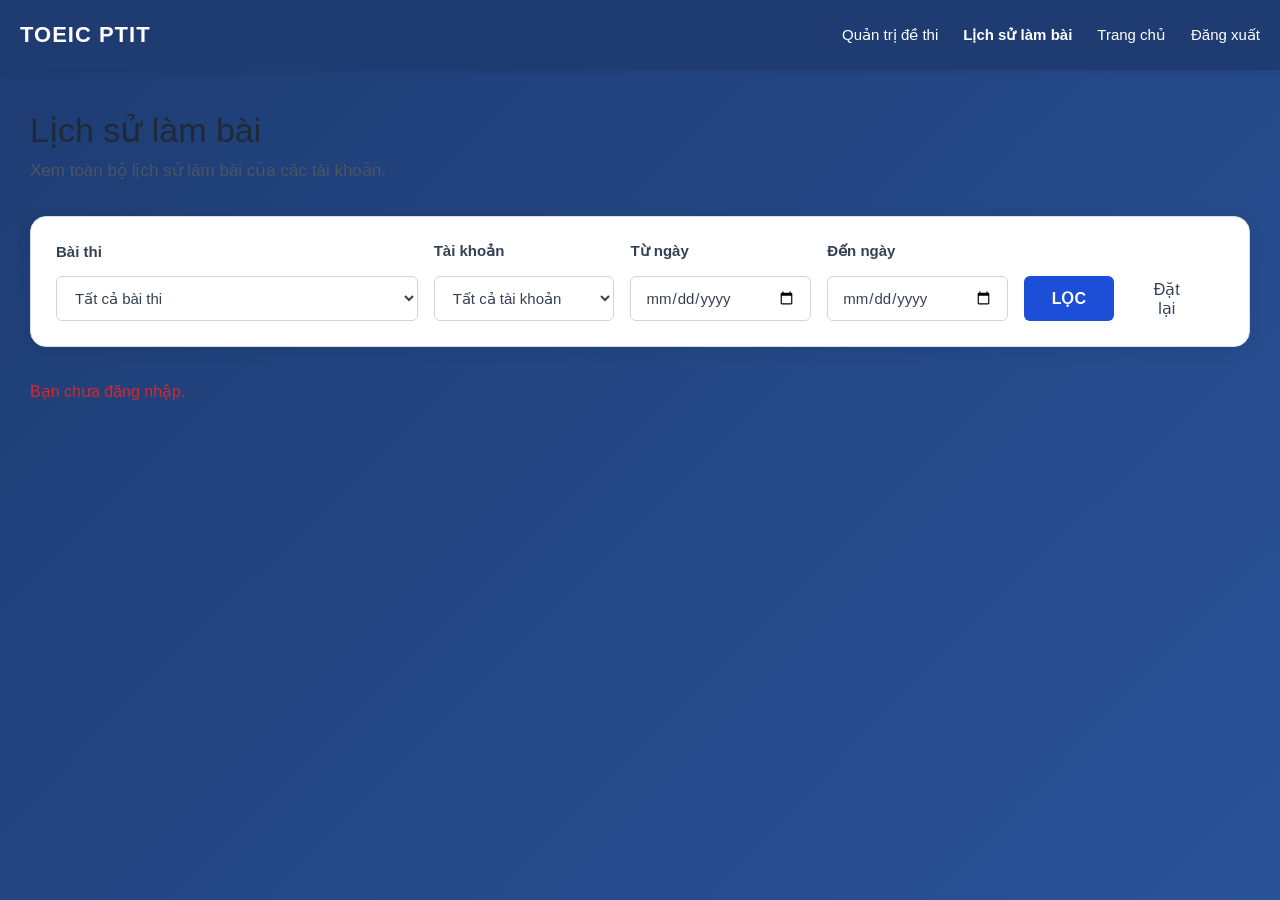
==== src/main/resources/static/admin-results.html @ bbbaca81 "cập nhật frontend" ====
<!DOCTYPE html>
<html lang="vi">
<head>
    <meta charset="UTF-8">
    <meta name="viewport" content="width=device-width, initial-scale=1.0">
    <title>Lịch sử làm bài - Admin</title>
    <link rel="stylesheet" href="style.css">
</head>
<body class="result-page">
<header class="main-header">
    <div class="navbar result-navbar">
        <a href="admin.html" class="brand">TOEIC PTIT</a>
        <nav>
            <a href="admin.html">Quản trị đề thi</a>
            <a href="admin-results.html" class="active">Lịch sử làm bài</a>
            <a href="home.html">Trang chủ</a>
            <a href="#" id="logoutButton">Đăng xuất</a>
        </nav>
    </div>
</header>

<main class="result-container">
    <section class="result-heading">
        <h1>Lịch sử làm bài</h1>
        <p>Xem toàn bộ lịch sử làm bài của các tài khoản.</p>
    </section>

    <section class="filter-box">
        <div class="filter-group">
            <label for="examFilter">Bài thi</label>
            <select id="examFilter"><option value="">Tất cả bài thi</option></select>
        </div>
        <div class="filter-group">
            <label for="userFilter">Tài khoản</label>
            <select id="userFilter"><option value="">Tất cả tài khoản</option></select>
        </div>
        <div class="filter-group">
            <label for="fromDate">Từ ngày</label>
            <input type="date" id="fromDate">
        </div>
        <div class="filter-group">
            <label for="toDate">Đến ngày</label>
            <input type="date" id="toDate">
        </div>
        <div class="filter-actions">
            <button id="filterButton" class="filter-button" type="button">LỌC</button>
            <button id="resetButton" class="reset-button" type="button">Đặt lại</button>
        </div>
    </section>

    <div id="resultMessage" class="result-message">Đang tải lịch sử làm bài...</div>
    <section id="resultList" class="result-grid"></section>
</main>

<script src="admin-results.js"></script>
</body>
</html>
---- src/main/resources/static/style.css ----
/* =========================
   RESET CSS
========================= */

* {
    margin: 0;
    padding: 0;
    box-sizing: border-box;
    font-family: Arial, sans-serif;
}


/* =========================
   BODY
========================= */

body {
    min-height: 100vh;
}

body.home-page {
    background: #f7f9fd;
}


/* =========================
   LOGIN PAGE
========================= */

body:not(.home-page):not(.exam-page) {
    background: linear-gradient(135deg, #1e3c72, #2a5298);
}


/* LOGIN CONTAINER */

.login-container {
    min-height: 100vh;
    width: 100%;

    display: flex;
    justify-content: center;
    align-items: center;

    padding: 20px;
}


/* LOGIN BOX */

.login-box {
    width: 100%;
    max-width: 700px;

    background: white;

    padding: 40px;

    border-radius: 15px;

    box-shadow: 0 10px 30px rgba(0, 0, 0, 0.2);
}


/* LOGO */

.logo {
    text-align: center;
    margin-bottom: 30px;
}

.logo h1 {
    color: #252b42;
    margin-bottom: 10px;
    font-size: 28px;
}

.logo p {
    color: #777;
}


/* FORM */

.form-group {
    margin-bottom: 20px;
}

.form-group label {
    display: block;
    margin-bottom: 8px;

    font-weight: bold;
    color: #333;
}

.form-group input {
    width: 100%;

    padding: 12px;

    border: 1px solid #ccc;

    border-radius: 6px;

    font-size: 15px;

    transition: 0.3s;
}

.form-group input:focus {
    outline: none;

    border-color: #2a5298;

    box-shadow: 0 0 5px rgba(42, 82, 152, 0.3);
}


/* BUTTON */

button {
    width: 100%;

    padding: 12px;

    background: #1e3c72;

    color: white;

    border: none;

    border-radius: 6px;

    font-size: 16px;

    cursor: pointer;

    transition: 0.3s;
}

button:hover {
    background: #2a5298;
}


/* REGISTER */

.register-text {
    text-align: center;

    margin-top: 20px;

    color: #555;
}

.register-text a {
    color: #1e3c72;

    text-decoration: none;

    font-weight: bold;
}

.register-text a:hover {
    text-decoration: underline;
}

.hidden-form {
    display: none;
}

.register-title {
    margin-bottom: 28px;
    color: #252f45;
    font-size: 30px;
    font-weight: 500;
}

.register-grid {
    display: grid;
    grid-template-columns: repeat(2, minmax(0, 1fr));
    column-gap: 38px;
}

.auth-message {
    min-height: 22px;
    margin-top: 18px;
    color: #c0392b;
    text-align: center;
}

.auth-message.success {
    color: #218c55;
}

.login-text {
    text-align: center;
    margin-top: 20px;
    color: #555;
}

.login-text a {
    color: #1e3c72;
    text-decoration: none;
    font-weight: bold;
}


/* =========================
   HOME PAGE
========================= */

.home-page {
    display: block;

    min-height: 100vh;

    background: #f5f7fb;
}


/* =========================
   HEADER / NAVBAR
========================= */

.header {
    background: #1e3c72;
}

.navbar {
    height: 70px;

    max-width: 1200px;

    margin: auto;

    padding: 0 20px;

    display: flex;

    align-items: center;

    justify-content: space-between;

    color: white;
}

.brand h2 {
    font-size: 22px;
}


/* NAVIGATION */

.nav-menu {
    display: flex;

    gap: 25px;
}

.nav-menu a {
    color: white;

    text-decoration: none;

    padding: 8px 5px;

    transition: 0.3s;
}

.nav-menu a:hover,
.nav-menu a.active {
    border-bottom: 2px solid white;
}


/* USER MENU */

.user-menu {
    display: flex;

    align-items: center;

    gap: 15px;
}

#username {
    font-size: 14px;
}

#logoutBtn {
    width: auto;

    padding: 8px 15px;

    background: #e74c3c;

    font-size: 14px;
}

#logoutBtn:hover {
    background: #c0392b;
}


/* =========================
   HERO SECTION
========================= */

.hero-section {
    background: linear-gradient(
        135deg,
        #1e3c72,
        #2a5298
    );

    color: white;

    padding: 100px 20px;

    text-align: center;
}

.hero-content {
    max-width: 750px;

    margin: auto;
}

.hero-content h1 {
    font-size: 42px;

    margin-bottom: 20px;
}

.hero-content p {
    font-size: 18px;

    line-height: 1.6;

    margin-bottom: 35px;
}


/* PRIMARY BUTTON */

.primary-btn {
    display: inline-block;

    background: white;

    color: #1e3c72;

    padding: 14px 30px;

    border-radius: 8px;

    text-decoration: none;

    font-weight: bold;

    transition: 0.3s;
}

.primary-btn:hover {
    transform: translateY(-3px);

    box-shadow: 0 5px 15px rgba(0, 0, 0, 0.2);
}


/* =========================
   FEATURES
========================= */

.features-section {
    max-width: 1200px;

    margin: auto;

    padding: 70px 20px;

    text-align: center;
}

.features-section h2 {
    color: #1e3c72;

    font-size: 32px;

    margin-bottom: 45px;
}

.features-grid {
    display: grid;

    grid-template-columns:
        repeat(auto-fit, minmax(280px, 1fr));

    gap: 30px;
}


/* FEATURE CARD */

.feature-card {
    background: white;

    padding: 35px 25px;

    border-radius: 12px;

    box-shadow:
        0 5px 20px rgba(0, 0, 0, 0.08);

    transition: 0.3s;
}

.feature-card:hover {
    transform: translateY(-8px);
}

.feature-icon {
    font-size: 45px;

    margin-bottom: 15px;
}

.feature-card h3 {
    color: #1e3c72;

    margin-bottom: 15px;
}

.feature-card p {
    color: #666;

    line-height: 1.6;

    margin-bottom: 20px;
}

.feature-card a {
    color: #1e3c72;

    font-weight: bold;

    text-decoration: none;
}


/* =========================
   STATS
========================= */

.stats-section {
    background: #1e3c72;

    color: white;

    display: flex;

    justify-content: center;

    gap: 100px;

    padding: 50px 20px;

    text-align: center;
}

.stat-item h2 {
    font-size: 35px;

    margin-bottom: 10px;
}

.stat-item p {
    color: #dce6f7;
}


/* =========================
   EXAMS PAGE
========================= */

.exam-container {
    max-width: 1200px;

    margin: auto;

    padding: 50px 20px;
}

.exam-container h1 {
    text-align: center;

    margin-bottom: 40px;

    color: #1e3c72;
}


/* EXAM GRID */

.exam-grid {
    display: grid;

    grid-template-columns: repeat(auto-fit, minmax(360px, 1fr));

    gap: 22px;
}


/* EXAM CARD */

.exam-card {
    display: flex;
    flex-direction: column;
    justify-content: space-between;
    min-height: 210px;
    padding: 20px 20px 18px;
    border: 2px solid #dce4f0;
    border-radius: 24px;
    background: #ffffff;
    box-shadow: 0 6px 0 #c6d2e2, 0 10px 24px rgba(41, 74, 125, 0.06);
    transition: transform 0.2s ease, box-shadow 0.2s ease;
}

.exam-card:hover {
    transform: translateY(-4px);
    box-shadow: 0 8px 0 #b9c9df, 0 14px 26px rgba(41, 74, 125, 0.12);
}

.exam-card-header {
    display: flex;
    align-items: flex-start;
    justify-content: space-between;
    gap: 16px;
}

.exam-card-icon {
    display: grid;
    flex: 0 0 70px;
    width: 70px;
    height: 70px;
    place-items: center;
    border-radius: 20px;
    background: #1684e8;
    color: #ffffff;
    font-size: 34px;
    line-height: 1;
    box-shadow: 0 5px 0 #c5d4e8;
}

.exam-card-copy {
    flex: 1;
}

.exam-card h2 {
    margin: 0 0 14px;
    color: #1f2937;
    font-size: 18px;
    line-height: 1.35;
    font-weight: 700;
}

.exam-card-badges {
    display: flex;
    flex-wrap: wrap;
    gap: 8px;
    margin-bottom: 14px;
}

.exam-card-badges span {
    padding: 6px 12px;
    border-radius: 8px;
    background: #edf2fa;
    border: 1px solid #d8e1ef;
    color: #27324b;
    font-size: 12px;
    font-weight: 600;
}

.exam-card-meta {
    display: flex;
    flex-wrap: wrap;
    gap: 18px;
    color: #52617c;
    font-size: 14px;
    font-weight: 500;
}

.exam-card-meta span {
    display: inline-flex;
    align-items: center;
    gap: 6px;
}

.exam-card-link {
    display: inline-flex;
    align-items: center;
    gap: 6px;
    margin-top: 20px;
    color: #303a5a;
    text-decoration: none;
    font-size: 18px;
    font-weight: 700;
    letter-spacing: 0.01em;
}

.exam-card-link:hover {
    color: #1684e8;
}

.exam-card-link span {
    font-size: 22px;
    line-height: 1;
}

.exam-header {
    background: #173f8f;
    color: white;
}

.exam-brand {
    color: white;
    font-size: 22px;
    font-weight: bold;
    text-decoration: none;
}

.exam-status {
    display: flex;
    align-items: center;
    gap: 24px;
    font-size: 15px;
}

.timer strong {
    color: #ffd166;
    font-size: 19px;
}

.time-warning {
    color: #ff8f70 !important;
}

.question-container {
    width: min(100% - 40px, 960px);
    margin: 0 auto;
    padding: 42px 0 60px;
}

.exam-heading {
    display: flex;
    align-items: end;
    justify-content: space-between;
    gap: 20px;
    margin-bottom: 24px;
}

.exam-eyebrow {
    margin-bottom: 8px;
    color: #5671a8;
    font-size: 12px;
    font-weight: bold;
    letter-spacing: 1px;
}

.exam-heading h1 {
    color: #173f8f;
    font-size: 30px;
}

.question-summary,
.answered-count,
.exam-footer-actions {
    color: #60708d;
}

.question-list {
    display: grid;
    gap: 18px;
}

.question-card {
    min-width: 0;
    padding: 24px;
    border: 1px solid #dce4f0;
    border-radius: 10px;
    background: white;
    box-shadow: 0 4px 14px rgba(26, 52, 94, 0.06);
}

.question-card legend {
    max-width: 100%;
    padding-right: 8px;
    color: #202a3d;
    font-size: 17px;
    font-weight: bold;
    line-height: 1.5;
}

.answer-options {
    display: grid;
    grid-template-columns: repeat(2, minmax(0, 1fr));
    gap: 12px;
    margin-top: 18px;
}

.answer-option {
    display: flex;
    align-items: center;
    gap: 10px;
    min-height: 48px;
    padding: 12px 14px;
    border: 1px solid #dce4f0;
    border-radius: 6px;
    color: #4f5d75;
    cursor: pointer;
    transition: border-color 0.2s, background 0.2s;
}

.answer-option:hover,
.answer-option:has(input:checked) {
    border-color: #2a62d4;
    background: #edf3ff;
    color: #173f8f;
}

.answer-option input {
    accent-color: #1e3c72;
}

.exam-footer-actions {
    display: flex;
    align-items: center;
    justify-content: space-between;
    gap: 20px;
    margin-top: 24px;
    padding: 20px 0;
}

.submit-exam-button {
    width: auto;
    padding: 12px 26px;
    background: #1e3c72;
}

.exam-message {
    min-height: 24px;
    margin-bottom: 14px;
    color: #c0392b;
    font-weight: bold;
}

.exam-message.success {
    color: #218c55;
}

.home-button {
    display: inline-flex;
    align-items: center;
    justify-content: center;
    padding: 10px 16px;
    border-radius: 8px;
    background: #1684e8;
    color: #ffffff;
    font-weight: 700;
    text-decoration: none;
}

.home-button:hover {
    background: #0d6fca;
}

.score-modal[hidden] {
    display: none;
}

.score-modal {
    position: fixed;
    z-index: 20;
    inset: 0;
    display: grid;
    place-items: center;
    padding: 20px;
    background: rgba(20, 32, 58, 0.54);
}

.score-modal-card {
    width: min(100%, 420px);
    padding: 34px 30px 30px;
    border: 2px solid #dce4f0;
    border-radius: 22px;
    background: #ffffff;
    box-shadow: 0 12px 0 #c6d2e2, 0 24px 50px rgba(20, 48, 94, 0.22);
    text-align: center;
    animation: score-modal-enter 0.22s ease-out;
}

.score-modal-kicker {
    margin-bottom: 10px;
    color: #1684e8;
    font-size: 12px;
    font-weight: 800;
    letter-spacing: 0.08em;
}

.score-modal-card h2 {
    color: #252b42;
    font-size: 24px;
}

.score-modal-score-label {
    margin-top: 22px;
    color: #52617c;
    font-weight: 600;
}

.score-modal-score {
    margin: 2px 0 24px;
    color: #1684e8;
    font-size: 48px;
    font-weight: 800;
    line-height: 1;
}

.score-modal .home-button {
    width: 100%;
}

body.modal-open {
    overflow: hidden;
}

@keyframes score-modal-enter {
    from {
        opacity: 0;
        transform: translateY(12px) scale(0.97);
    }

    to {
        opacity: 1;
        transform: translateY(0) scale(1);
    }
}

.loading-text {
    padding: 30px;
    color: #60708d;
    text-align: center;
}


/* =========================
   FOOTER
========================= */

footer {
    background: #12264a;

    color: white;

    text-align: center;

    padding: 20px;
}


/* =========================
   RESPONSIVE MOBILE
========================= */

@media (max-width: 768px) {

    .navbar {
        height: auto;

        flex-direction: column;

        padding: 20px;

        gap: 15px;
    }

    .nav-menu {
        gap: 15px;

        flex-wrap: wrap;

        justify-content: center;
    }

    .user-menu {
        flex-direction: column;
    }

    .hero-section {
        padding: 70px 20px;
    }

    .hero-content h1 {
        font-size: 30px;
    }

    .hero-content p {
        font-size: 16px;
    }

    .stats-section {
        flex-direction: column;

        gap: 30px;
    }

    .login-box {
        padding: 30px 25px;
    }

    .register-grid {
        grid-template-columns: 1fr;
        column-gap: 0;
    }

    .exam-status {
        flex-direction: column;
        align-items: flex-end;
        gap: 4px;
    }

    .question-container {
        width: min(100% - 24px, 960px);
        padding-top: 28px;
    }

    .exam-heading {
        align-items: start;
        flex-direction: column;
    }

    .exam-heading h1 {
        font-size: 25px;
    }

    .answer-options {
        grid-template-columns: 1fr;
    }

}
/* =========================================
   RESULT PAGE - LỊCH SỬ LÀM BÀI
========================================= */

.result-page {
    margin: 0;
    min-height: 100vh;
    background: #f5f7fb;
    color: #1f2937;
}


/* HEADER */

.main-header {
    background: #1e3c72;
    padding: 0;
    box-shadow: 0 2px 8px rgba(0, 0, 0, 0.08);
}

.result-navbar {
    max-width: 1450px;
    margin: auto;
    min-height: 70px;
}

.brand {
    color: white;
    text-decoration: none;
    font-size: 22px;
    font-weight: bold;
    letter-spacing: 1px;
}

.navbar nav {
    display: flex;
    align-items: center;
    gap: 25px;
}

.navbar nav a {
    color: white;
    text-decoration: none;
    font-size: 15px;
    transition: 0.2s;
}

.navbar nav a:hover {
    opacity: 0.8;
}

.navbar nav a.active {
    font-weight: bold;
}


/* MAIN CONTAINER */

.result-container {
    max-width: 1450px;
    margin: auto;
    padding: 45px 30px 60px;
}


/* TITLE */

.result-heading {
    margin-bottom: 35px;
}

.result-heading h1 {
    margin: 0 0 10px;
    font-size: 34px;
    font-weight: 500;
    color: #1f2937;
}

.result-heading p {
    margin: 0;
    font-size: 17px;
    color: #4b5563;
}


/* FILTER BOX */

.filter-box {
    display: grid;
    grid-template-columns:
        2fr
        1fr
        1fr
        1fr
        auto;

    gap: 16px;

    align-items: end;

    padding: 25px;

    margin-bottom: 32px;

    background: white;

    border: 1px solid #d8dee9;

    border-radius: 16px;

    box-shadow: 0 4px 12px rgba(0, 0, 0, 0.04);
}


.filter-group {
    display: flex;
    flex-direction: column;
}


.filter-group label {
    margin-bottom: 8px;

    font-size: 15px;

    font-weight: bold;

    color: #374151;
}


.filter-group select,
.filter-group input {
    width: 100%;

    height: 44px;

    padding: 0 14px;

    border: 1px solid #d1d5db;

    border-radius: 0;

    background: white;

    font-size: 15px;

    color: #374151;
}


.filter-group select:focus,
.filter-group input:focus {
    outline: none;

    border-color: #1e4bb8;
}


/* FILTER BUTTONS */

.filter-actions {
    display: flex;
    align-items: center;
    gap: 12px;
}


.filter-button {
    height: 44px;

    padding: 0 28px;

    border: none;

    background: #1f45b8;

    color: white;

    font-size: 15px;

    font-weight: bold;

    cursor: pointer;

    border-radius: 0;
}


.filter-button:hover {
    background: #173a9e;
}


.reset-button {
    height: 44px;

    padding: 0 10px;

    border: none;

    background: transparent;

    color: #374151;

    font-size: 15px;

    cursor: pointer;
}


.reset-button:hover {
    color: #1f45b8;
}


/* MESSAGE */

.result-message {
    min-height: 25px;

    margin-bottom: 20px;

    color: #6b7280;

    font-size: 15px;
}


/* RESULT GRID */

.result-grid {
    display: grid;

    grid-template-columns:
        repeat(auto-fit, minmax(280px, 1fr));

    gap: 24px;
}


/* RESULT CARD */

.result-card {
    background: white;

    border: 1px solid #d8dee9;

    border-radius: 16px;

    padding: 28px;

    box-shadow:
        0 4px 12px rgba(0, 0, 0, 0.04);

    transition:
        transform 0.2s,
        box-shadow 0.2s;
}


.result-card:hover {
    transform: translateY(-4px);

    box-shadow:
        0 10px 25px rgba(0, 0, 0, 0.08);
}


/* EXAM TITLE */

.result-exam-title {
    margin: 0 0 18px;

    font-size: 24px;

    font-weight: 500;

    color: #243447;
}


/* STATUS */

.result-status {
    display: inline-block;

    padding: 9px 14px;

    margin-bottom: 22px;

    border-radius: 25px;

    font-size: 14px;

    font-weight: bold;
}


.result-status.completed {
    background: #dff3e8;

    color: #28734b;
}


.result-status.in-progress {
    background: #fff2d6;

    color: #b86b00;
}


/* SCORE BOX */

.score-box {
    padding: 18px;

    margin-bottom: 24px;

    background: #f7f9fc;

    border-radius: 14px;
}


.score-main {
    display: flex;

    justify-content: space-between;

    align-items: center;
}


.score-label {
    font-size: 17px;

    color: #4b5563;
}


.score-value {
    font-size: 36px;

    font-weight: bold;

    color: #1f2d3d;
}


.score-value span {
    font-size: 15px;

    font-weight: normal;

    color: #6b7280;
}


/* SCORE DIVIDER */

.score-divider {
    height: 1px;

    margin: 15px 0;

    background: #d9dee7;
}


/* SCORE DETAIL */

.score-detail {
    display: flex;

    justify-content: space-between;

    gap: 20px;
}


.score-detail span {
    display: flex;

    gap: 8px;

    color: #4b5563;

    font-size: 14px;
}


.score-detail strong {
    color: #1f2937;
}


/* RESULT INFO */

.result-info {
    display: flex;

    flex-direction: column;

    gap: 16px;

    margin-bottom: 28px;
}


.result-info-row {
    display: flex;

    justify-content: space-between;

    align-items: center;

    gap: 15px;

    font-size: 14px;
}


.info-label {
    color: #7b8490;
}


.result-info-row strong {
    color: #5b6673;

    text-align: right;
}


/* BUTTONS */

.result-actions {
    display: flex;

    gap: 12px;
}


.detail-button,
.retry-button {
    flex: 1;

    height: 52px;

    border: none;

    border-radius: 10px;

    font-size: 16px;

    font-weight: bold;

    cursor: pointer;

    transition: 0.2s;
}


.detail-button {
    background: #1f45b8;

    color: white;
}


.detail-button:hover {
    background: #173a9e;
}


.retry-button {
    background: #ff9000;

    color: white;
}


.retry-button:hover {
    background: #e68100;
}


/* EMPTY RESULT */

.empty-result {
    grid-column: 1 / -1;

    padding: 60px 20px;

    text-align: center;

    background: white;

    border: 1px solid #d8dee9;

    border-radius: 16px;

    color: #6b7280;
}


.empty-result h3 {
    margin-bottom: 10px;

    color: #374151;
}


/* RESPONSIVE */

@media (max-width: 1100px) {

    .filter-box {
        grid-template-columns:
            repeat(2, 1fr);
    }

}


@media (max-width: 700px) {

    .result-container {
        padding: 30px 15px;
    }

    .result-heading h1 {
        font-size: 28px;
    }

    .filter-box {
        grid-template-columns: 1fr;
    }

    .filter-actions {
        width: 100%;
    }

    .filter-button,
    .reset-button {
        flex: 1;
    }

    .result-grid {
        grid-template-columns: 1fr;
    }

    .navbar {
        padding: 15px 20px;
    }

    .navbar nav {
        gap: 12px;
    }

}
/* =========================
   RESULT PAGE
========================= */

.result-page {
    display: block;
    min-height: 100vh;
    background: #f5f7fb;
}


/* MAIN */

.result-container {
    max-width: 1450px;
    margin: auto;
    padding: 40px 30px;
}


/* TITLE */

.result-header {
    margin-bottom: 35px;
}

.result-header h1 {
    font-size: 36px;
    color: #1e293b;
    margin-bottom: 10px;
}

.result-header p {
    color: #475569;
    font-size: 18px;
}


/* FILTER */

.filter-box {

    display: grid;

    grid-template-columns:
        2fr
        1fr
        1fr
        1fr
        auto
        auto;

    gap: 16px;

    align-items: end;

    background: white;

    padding: 25px;

    border-radius: 16px;

    box-shadow:
        0 3px 15px
        rgba(0,0,0,0.08);

    margin-bottom: 35px;
}


.filter-group {

    display: flex;

    flex-direction: column;

    gap: 8px;
}


.filter-group label {

    font-weight: 600;

    color: #334155;
}


.filter-group select,
.filter-group input {

    height: 45px;

    padding: 10px 14px;

    border: 1px solid #d1d5db;

    border-radius: 6px;

    font-size: 15px;

    background: white;
}


/* FILTER BUTTON */

.filter-button {

    height: 45px;

    padding: 0 25px;

    background: #1d4ed8;

    color: white;

    border: none;

    border-radius: 6px;

    font-size: 16px;

    font-weight: bold;

    cursor: pointer;
}


.filter-button:hover {

    background: #1e40af;
}


/* RESET */

.reset-button {

    height: 45px;

    padding: 0 20px;

    background: transparent;

    color: #334155;

    border: none;

    cursor: pointer;

    font-size: 16px;
}


/* RESULT GRID */

.result-grid {

    display: grid;

    grid-template-columns:
        repeat(auto-fit, minmax(300px, 1fr));

    gap: 25px;
}


/* RESULT CARD */

.result-card {

    background: white;

    border-radius: 16px;

    padding: 28px;

    border: 1px solid #e2e8f0;

    box-shadow:
        0 5px 15px
        rgba(0,0,0,0.05);

    transition: 0.25s;
}


.result-card:hover {

    transform: translateY(-5px);

    box-shadow:
        0 12px 25px
        rgba(0,0,0,0.1);
}


.result-card h2 {

    font-size: 24px;

    color: #1e293b;

    margin-bottom: 18px;
}


/* STATUS */

.result-status {

    display: inline-block;

    padding: 9px 14px;

    border-radius: 20px;

    font-weight: bold;

    margin-bottom: 20px;
}


.result-status.completed {

    background: #dcfce7;

    color: #15803d;
}


.result-status.doing {

    background: #fef3c7;

    color: #b45309;
}


/* SCORE */

.score-box {

    background: #f8fafc;

    border-radius: 14px;

    padding: 20px;

    margin-bottom: 20px;
}


.score-title {

    display: flex;

    align-items: center;

    gap: 8px;

    font-size: 16px;

    color: #475569;
}


.score-title strong {

    margin-left: auto;

    font-size: 36px;

    color: #1e293b;
}


.score-line {

    height: 1px;

    background: #e2e8f0;

    margin: 15px 0;
}


.correct-info {

    display: flex;

    justify-content: space-between;

    color: #334155;
}


/* INFO */

.result-info {

    display: flex;

    flex-direction: column;

    gap: 14px;

    margin-bottom: 25px;
}


.result-info p {

    display: flex;

    justify-content: space-between;

    gap: 10px;

    margin: 0;

    color: #64748b;
}


.result-info strong {

    color: #334155;
}


/* BUTTONS */

.result-actions {

    display: grid;

    grid-template-columns: 1fr 1fr;

    gap: 12px;
}


.detail-btn {

    background: #1d4ed8;

    color: white;

    border: none;

    padding: 13px;

    border-radius: 8px;

    font-size: 16px;

    font-weight: bold;

    cursor: pointer;
}


.detail-btn:hover {

    background: #1e40af;
}


.retry-btn {

    background: #f59e0b;

    color: white;

    border: none;

    padding: 13px;

    border-radius: 8px;

    font-size: 16px;

    font-weight: bold;

    cursor: pointer;
}


.retry-btn:hover {

    background: #d97706;
}


/* MESSAGE */

.result-message {

    margin-bottom: 20px;

    font-size: 16px;
}


.result-message.error {

    color: #dc2626;
}


.empty-result {

    grid-column: 1 / -1;

    text-align: center;

    padding: 70px 20px;

    background: white;

    border-radius: 15px;

    color: #64748b;
}


/* RESPONSIVE */

@media (max-width: 1000px) {

    .filter-box {

        grid-template-columns:
            1fr
            1fr;

    }
}


@media (max-width: 600px) {

    .filter-box {

        grid-template-columns:
            1fr;

    }


    .result-container {

        padding: 25px 15px;
    }


    .result-header h1 {

        font-size: 28px;
    }

}
.auth-message {

    text-align: center;

    margin-bottom: 15px;

    font-size: 14px;

    min-height: 20px;

}


.auth-message.success {

    color: #198754;

}


.auth-message.error {

    color: #dc3545;

}
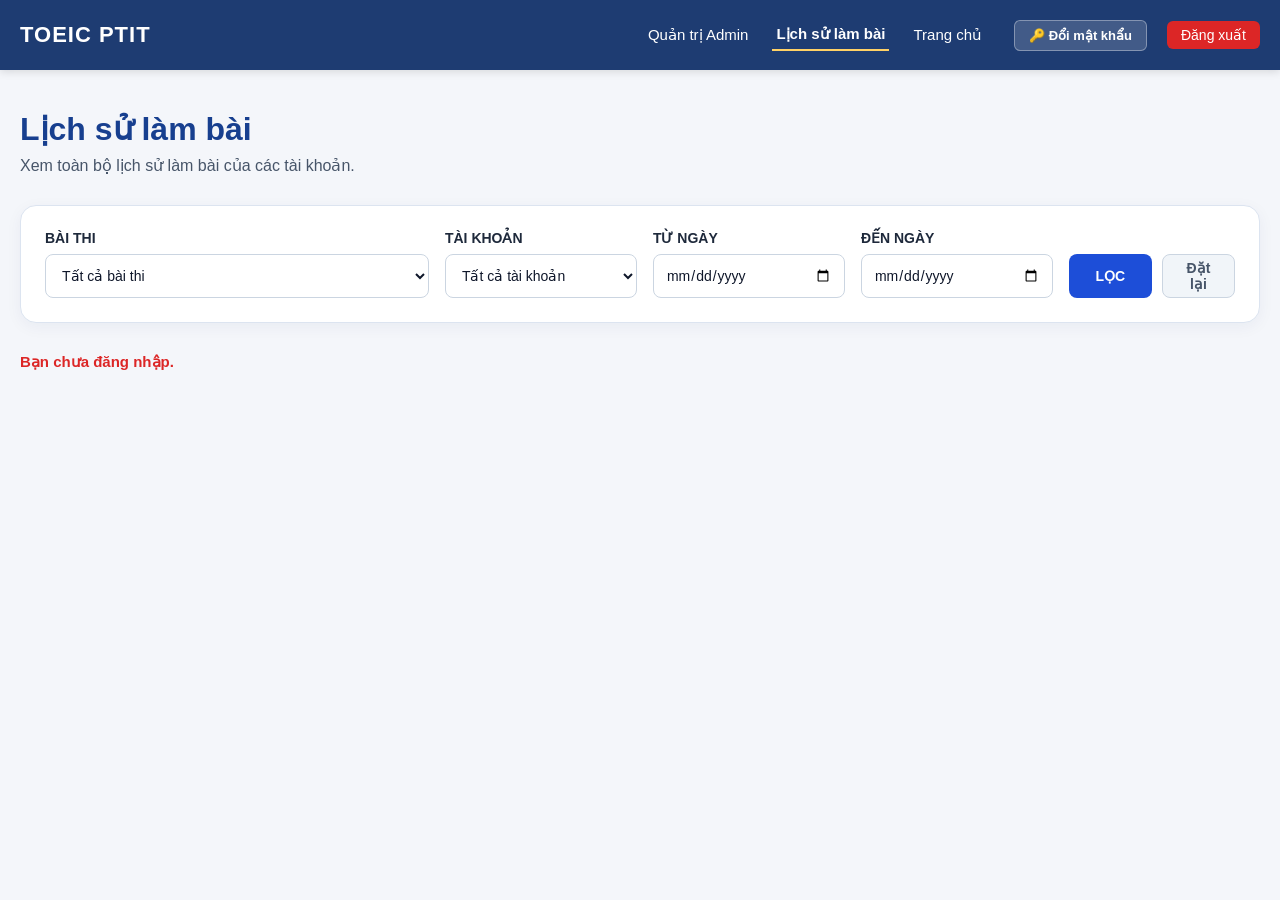
==== commit c8566bae: "Ban final" ====
--- a/src/main/resources/static/admin-results.html
+++ b/src/main/resources/static/admin-results.html
@@ -4,17 +4,18 @@
     <meta charset="UTF-8">
     <meta name="viewport" content="width=device-width, initial-scale=1.0">
     <title>Lịch sử làm bài - Admin</title>
-    <link rel="stylesheet" href="style.css">
+    <link rel="stylesheet" href="style.css?v=11">
 </head>
 <body class="result-page">
 <header class="main-header">
     <div class="navbar result-navbar">
         <a href="admin.html" class="brand">TOEIC PTIT</a>
         <nav>
-            <a href="admin.html">Quản trị đề thi</a>
+            <a href="admin.html">Quản trị Admin</a>
             <a href="admin-results.html" class="active">Lịch sử làm bài</a>
             <a href="home.html">Trang chủ</a>
-            <a href="#" id="logoutButton">Đăng xuất</a>
+            <button type="button" id="changePasswordBtn" class="change-pw-btn" style="margin-left: 8px;">🔑 Đổi mật khẩu</button>
+            <a href="#" id="logoutButton" class="logout-link">Đăng xuất</a>
         </nav>
     </div>
 </header>
@@ -53,5 +54,6 @@
 </main>
 
 <script src="admin-results.js"></script>
+<script src="change-password.js?v=11"></script>
 </body>
 </html>
--- a/src/main/resources/static/style.css
+++ b/src/main/resources/static/style.css
@@ -9,60 +9,39 @@
     font-family: Arial, sans-serif;
 }
 
-
-/* =========================
-   BODY
-========================= */
-
 body {
     min-height: 100vh;
-}
-
-body.home-page {
-    background: #f7f9fd;
+    background: #f5f7fb;
+    color: #1f2937;
 }
 
 
 /* =========================
-   LOGIN PAGE
+   LOGIN PAGE (PTIT TOEIC BLUE GRADIENT)
 ========================= */
 
-body:not(.home-page):not(.exam-page) {
+body.login-page,
+body:not(.home-page):not(.exam-page):not(.result-page):not(.exams-page) {
     background: linear-gradient(135deg, #1e3c72, #2a5298);
 }
-
-
-/* LOGIN CONTAINER */
 
 .login-container {
     min-height: 100vh;
     width: 100%;
-
     display: flex;
     justify-content: center;
     align-items: center;
-
     padding: 20px;
 }
-
-
-/* LOGIN BOX */
 
 .login-box {
     width: 100%;
-    max-width: 700px;
-
-    background: white;
-
-    padding: 40px;
-
-    border-radius: 15px;
-
-    box-shadow: 0 10px 30px rgba(0, 0, 0, 0.2);
-}
-
-
-/* LOGO */
+    max-width: 650px;
+    background: #ffffff;
+    padding: 42px 40px;
+    border-radius: 16px;
+    box-shadow: 0 16px 40px rgba(0, 0, 0, 0.28);
+}
 
 .logo {
     text-align: center;
@@ -70,17 +49,16 @@
 }
 
 .logo h1 {
-    color: #252b42;
-    margin-bottom: 10px;
-    font-size: 28px;
+    color: #1e3c72;
+    margin-bottom: 8px;
+    font-size: 30px;
+    font-weight: 800;
 }
 
 .logo p {
-    color: #777;
-}
-
-
-/* FORM */
+    color: #64748b;
+    font-size: 15px;
+}
 
 .form-group {
     margin-bottom: 20px;
@@ -89,140 +67,104 @@
 .form-group label {
     display: block;
     margin-bottom: 8px;
-
     font-weight: bold;
-    color: #333;
-}
-
-.form-group input {
+    color: #334155;
+    font-size: 14px;
+}
+
+.form-group input,
+.form-group textarea,
+.search-input-group input,
+input[type="text"],
+input[type="password"],
+input[type="number"],
+input[type="search"] {
     width: 100%;
-
-    padding: 12px;
-
-    border: 1px solid #ccc;
-
+    padding: 12px 14px;
+    border: 1px solid #cbd5e1;
     border-radius: 6px;
-
     font-size: 15px;
-
-    transition: 0.3s;
-}
-
-.form-group input:focus {
+    color: #0f172a !important;
+    background-color: #ffffff !important;
+    caret-color: #0f172a !important;
+    -webkit-text-fill-color: #0f172a !important;
+    opacity: 1 !important;
+    transition: 0.2s;
+}
+
+.form-group input:focus,
+.form-group textarea:focus,
+.search-input-group input:focus,
+input[type="text"]:focus,
+input[type="password"]:focus {
     outline: none;
-
-    border-color: #2a5298;
-
-    box-shadow: 0 0 5px rgba(42, 82, 152, 0.3);
-}
-
-
-/* BUTTON */
+    border-color: #1e3c72;
+    box-shadow: 0 0 0 3px rgba(30, 60, 114, 0.15);
+}
 
 button {
     width: 100%;
-
     padding: 12px;
-
     background: #1e3c72;
-
-    color: white;
-
+    color: #ffffff;
     border: none;
-
     border-radius: 6px;
-
     font-size: 16px;
-
+    font-weight: bold;
     cursor: pointer;
-
-    transition: 0.3s;
+    transition: 0.2s;
 }
 
 button:hover {
     background: #2a5298;
 }
 
-
-/* REGISTER */
-
-.register-text {
-    text-align: center;
-
-    margin-top: 20px;
-
-    color: #555;
-}
-
-.register-text a {
-    color: #1e3c72;
-
-    text-decoration: none;
-
-    font-weight: bold;
-}
-
-.register-text a:hover {
-    text-decoration: underline;
-}
-
-.hidden-form {
-    display: none;
-}
-
-.register-title {
-    margin-bottom: 28px;
-    color: #252f45;
-    font-size: 30px;
-    font-weight: 500;
-}
-
-.register-grid {
-    display: grid;
-    grid-template-columns: repeat(2, minmax(0, 1fr));
-    column-gap: 38px;
-}
-
-.auth-message {
-    min-height: 22px;
-    margin-top: 18px;
-    color: #c0392b;
-    text-align: center;
-}
-
-.auth-message.success {
-    color: #218c55;
-}
-
+.register-text,
 .login-text {
     text-align: center;
     margin-top: 20px;
-    color: #555;
-}
-
+    color: #555555;
+    font-size: 14px;
+}
+
+.register-text a,
 .login-text a {
     color: #1e3c72;
     text-decoration: none;
     font-weight: bold;
 }
 
+.register-text a:hover,
+.login-text a:hover {
+    text-decoration: underline;
+}
+
+.hidden-form {
+    display: none;
+}
+
+.auth-message {
+    min-height: 22px;
+    margin-top: 16px;
+    color: #c0392b;
+    text-align: center;
+    font-weight: 600;
+}
+
+.auth-message.success {
+    color: #218c55;
+}
+
 
 /* =========================
-   HOME PAGE
+   HOME & MAIN LAYOUT
 ========================= */
 
 .home-page {
     display: block;
-
     min-height: 100vh;
-
     background: #f5f7fb;
 }
-
-
-/* =========================
-   HEADER / NAVBAR
-========================= */
 
 .header {
     background: #1e3c72;
@@ -230,73 +172,82 @@
 
 .navbar {
     height: 70px;
-
     max-width: 1200px;
-
     margin: auto;
-
     padding: 0 20px;
-
-    display: flex;
-
-    align-items: center;
-
+    display: flex;
+    align-items: center;
     justify-content: space-between;
-
-    color: white;
+    color: white;
+}
+
+.brand {
+    color: white;
+    text-decoration: none;
+    font-size: 22px;
+    font-weight: bold;
+    letter-spacing: 1px;
 }
 
 .brand h2 {
     font-size: 22px;
-}
-
-
-/* NAVIGATION */
+    color: white;
+}
 
 .nav-menu {
     display: flex;
-
     gap: 25px;
 }
 
 .nav-menu a {
     color: white;
-
     text-decoration: none;
-
     padding: 8px 5px;
-
-    transition: 0.3s;
+    font-size: 15px;
+    transition: 0.2s;
 }
 
 .nav-menu a:hover,
 .nav-menu a.active {
-    border-bottom: 2px solid white;
-}
-
-
-/* USER MENU */
+    border-bottom: 2px solid #ffd166;
+}
 
 .user-menu {
     display: flex;
-
-    align-items: center;
-
-    gap: 15px;
+    align-items: center;
+    gap: 12px;
 }
 
 #username {
     font-size: 14px;
+    color: white;
+}
+
+.change-pw-btn {
+    width: auto;
+    padding: 7px 14px;
+    background: rgba(255, 255, 255, 0.16);
+    color: white;
+    font-size: 13px;
+    border-radius: 6px;
+    border: 1px solid rgba(255, 255, 255, 0.35);
+    cursor: pointer;
+    transition: 0.2s;
+    font-weight: 600;
+    white-space: nowrap;
+}
+
+.change-pw-btn:hover {
+    background: rgba(255, 255, 255, 0.28);
 }
 
 #logoutBtn {
     width: auto;
-
-    padding: 8px 15px;
-
+    padding: 8px 16px;
     background: #e74c3c;
-
+    color: white;
     font-size: 14px;
+    border-radius: 6px;
 }
 
 #logoutBtn:hover {
@@ -305,175 +256,117 @@
 
 
 /* =========================
-   HERO SECTION
+   HERO & FEATURES
 ========================= */
 
 .hero-section {
-    background: linear-gradient(
-        135deg,
-        #1e3c72,
-        #2a5298
-    );
-
-    color: white;
-
-    padding: 100px 20px;
-
+    background: linear-gradient(135deg, #1e3c72, #2a5298);
+    color: white;
+    padding: 90px 20px;
     text-align: center;
 }
 
 .hero-content {
     max-width: 750px;
-
     margin: auto;
 }
 
 .hero-content h1 {
-    font-size: 42px;
-
-    margin-bottom: 20px;
+    font-size: 40px;
+    margin-bottom: 18px;
+    color: white;
 }
 
 .hero-content p {
     font-size: 18px;
-
     line-height: 1.6;
-
-    margin-bottom: 35px;
-}
-
-
-/* PRIMARY BUTTON */
+    margin-bottom: 30px;
+    color: #e2e8f0;
+}
 
 .primary-btn {
     display: inline-block;
-
     background: white;
-
     color: #1e3c72;
-
     padding: 14px 30px;
-
     border-radius: 8px;
-
     text-decoration: none;
-
     font-weight: bold;
-
     transition: 0.3s;
 }
 
 .primary-btn:hover {
     transform: translateY(-3px);
-
     box-shadow: 0 5px 15px rgba(0, 0, 0, 0.2);
 }
-
-
-/* =========================
-   FEATURES
-========================= */
 
 .features-section {
     max-width: 1200px;
-
     margin: auto;
-
-    padding: 70px 20px;
-
+    padding: 60px 20px;
     text-align: center;
 }
 
 .features-section h2 {
     color: #1e3c72;
-
     font-size: 32px;
-
-    margin-bottom: 45px;
+    margin-bottom: 40px;
 }
 
 .features-grid {
     display: grid;
-
-    grid-template-columns:
-        repeat(auto-fit, minmax(280px, 1fr));
-
+    grid-template-columns: repeat(auto-fit, minmax(280px, 1fr));
     gap: 30px;
 }
-
-
-/* FEATURE CARD */
 
 .feature-card {
     background: white;
-
     padding: 35px 25px;
-
     border-radius: 12px;
-
-    box-shadow:
-        0 5px 20px rgba(0, 0, 0, 0.08);
-
+    box-shadow: 0 5px 20px rgba(0, 0, 0, 0.08);
     transition: 0.3s;
 }
 
 .feature-card:hover {
-    transform: translateY(-8px);
+    transform: translateY(-6px);
 }
 
 .feature-icon {
     font-size: 45px;
-
     margin-bottom: 15px;
 }
 
 .feature-card h3 {
     color: #1e3c72;
-
-    margin-bottom: 15px;
+    margin-bottom: 14px;
 }
 
 .feature-card p {
-    color: #666;
-
+    color: #64748b;
     line-height: 1.6;
-
     margin-bottom: 20px;
 }
 
 .feature-card a {
     color: #1e3c72;
-
     font-weight: bold;
-
     text-decoration: none;
 }
-
-
-/* =========================
-   STATS
-========================= */
 
 .stats-section {
     background: #1e3c72;
-
-    color: white;
-
-    display: flex;
-
+    color: white;
+    display: flex;
     justify-content: center;
-
     gap: 100px;
-
     padding: 50px 20px;
-
     text-align: center;
 }
 
 .stat-item h2 {
     font-size: 35px;
-
     margin-bottom: 10px;
+    color: #ffffff;
 }
 
 .stat-item p {
@@ -482,55 +375,151 @@
 
 
 /* =========================
-   EXAMS PAGE
+   EXAMS PAGE & SEARCH
 ========================= */
 
 .exam-container {
     max-width: 1200px;
-
     margin: auto;
-
-    padding: 50px 20px;
-}
-
-.exam-container h1 {
+    padding: 40px 20px 60px;
+}
+
+.exam-page-header {
     text-align: center;
-
-    margin-bottom: 40px;
-
-    color: #1e3c72;
-}
-
-
-/* EXAM GRID */
+    margin-bottom: 30px;
+}
+
+.exam-container h1,
+.exam-page-header h1 {
+    text-align: center;
+    margin-bottom: 10px;
+    color: #173f8f;
+    font-size: 32px;
+}
+
+.exam-subtitle {
+    color: #5b6b82;
+    font-size: 16px;
+}
+
+.search-section {
+    margin-bottom: 30px;
+}
+
+.search-bar-form {
+    display: flex;
+    gap: 12px;
+    align-items: stretch;
+    background: #ffffff;
+    padding: 12px;
+    border-radius: 12px;
+    border: 1px solid #dce4f0;
+    box-shadow: 0 4px 16px rgba(20, 48, 94, 0.05);
+}
+
+.search-input-group {
+    flex: 1;
+    position: relative;
+    display: flex;
+    align-items: center;
+}
+
+.search-input-group .search-icon {
+    position: absolute;
+    left: 14px;
+    font-size: 16px;
+    color: #94a3b8;
+    pointer-events: none;
+}
+
+.search-input-group input {
+    width: 100%;
+    height: 46px;
+    padding: 0 16px 0 42px;
+    border: 1px solid #cbd5e1;
+    border-radius: 8px;
+    font-size: 15px;
+    color: #0f172a !important;
+    background-color: #ffffff !important;
+    caret-color: #0f172a !important;
+    -webkit-text-fill-color: #0f172a !important;
+    transition: 0.2s;
+}
+
+.search-input-group input:focus {
+    outline: none;
+    border-color: #1e3c72;
+    box-shadow: 0 0 0 3px rgba(30, 60, 114, 0.15);
+}
+
+.search-submit-button {
+    width: auto;
+    height: 46px;
+    padding: 0 24px;
+    background: #1e3c72;
+    color: white;
+    font-weight: 700;
+    border-radius: 8px;
+    border: none;
+    cursor: pointer;
+    white-space: nowrap;
+    transition: 0.2s;
+}
+
+.search-submit-button:hover {
+    background: #2a5298;
+}
+
+.search-reset-button {
+    width: auto;
+    height: 46px;
+    padding: 0 20px;
+    background: #f1f5f9;
+    color: #334155;
+    font-weight: 700;
+    border: 1px solid #cbd5e1;
+    border-radius: 8px;
+    cursor: pointer;
+    white-space: nowrap;
+    transition: 0.2s;
+}
+
+.search-reset-button:hover {
+    background: #e2e8f0;
+}
+
+.search-notice {
+    margin-top: 14px;
+    padding: 10px 14px;
+    background: #eff6ff;
+    border: 1px solid #bfdbfe;
+    border-radius: 8px;
+    font-size: 14px;
+    color: #1e40af;
+}
 
 .exam-grid {
     display: grid;
-
-    grid-template-columns: repeat(auto-fit, minmax(360px, 1fr));
-
+    grid-template-columns: repeat(auto-fit, minmax(340px, 1fr));
     gap: 22px;
 }
-
-
-/* EXAM CARD */
 
 .exam-card {
     display: flex;
     flex-direction: column;
     justify-content: space-between;
-    min-height: 210px;
-    padding: 20px 20px 18px;
-    border: 2px solid #dce4f0;
-    border-radius: 24px;
+    min-height: 200px;
+    padding: 22px;
+    border: 1px solid #dce4f0;
+    border-radius: 18px;
     background: #ffffff;
-    box-shadow: 0 6px 0 #c6d2e2, 0 10px 24px rgba(41, 74, 125, 0.06);
-    transition: transform 0.2s ease, box-shadow 0.2s ease;
+    box-shadow: 0 4px 16px rgba(20, 48, 94, 0.06);
+    transition: transform 0.2s, box-shadow 0.2s;
 }
 
 .exam-card:hover {
     transform: translateY(-4px);
-    box-shadow: 0 8px 0 #b9c9df, 0 14px 26px rgba(41, 74, 125, 0.12);
+    box-shadow: 0 10px 24px rgba(20, 48, 94, 0.12);
 }
 
 .exam-card-header {
@@ -542,16 +531,15 @@
 
 .exam-card-icon {
     display: grid;
-    flex: 0 0 70px;
-    width: 70px;
-    height: 70px;
+    flex: 0 0 60px;
+    width: 60px;
+    height: 60px;
     place-items: center;
-    border-radius: 20px;
+    border-radius: 16px;
     background: #1684e8;
     color: #ffffff;
-    font-size: 34px;
+    font-size: 28px;
     line-height: 1;
-    box-shadow: 0 5px 0 #c5d4e8;
 }
 
 .exam-card-copy {
@@ -559,7 +547,7 @@
 }
 
 .exam-card h2 {
-    margin: 0 0 14px;
+    margin: 0 0 12px;
     color: #1f2937;
     font-size: 18px;
     line-height: 1.35;
@@ -570,12 +558,12 @@
     display: flex;
     flex-wrap: wrap;
     gap: 8px;
-    margin-bottom: 14px;
+    margin-bottom: 12px;
 }
 
 .exam-card-badges span {
-    padding: 6px 12px;
-    border-radius: 8px;
+    padding: 5px 10px;
+    border-radius: 6px;
     background: #edf2fa;
     border: 1px solid #d8e1ef;
     color: #27324b;
@@ -586,9 +574,9 @@
 .exam-card-meta {
     display: flex;
     flex-wrap: wrap;
-    gap: 18px;
+    gap: 16px;
     color: #52617c;
-    font-size: 14px;
+    font-size: 13px;
     font-weight: 500;
 }
 
@@ -602,22 +590,26 @@
     display: inline-flex;
     align-items: center;
     gap: 6px;
-    margin-top: 20px;
-    color: #303a5a;
+    margin-top: 18px;
+    color: #1d4ed8;
     text-decoration: none;
-    font-size: 18px;
-    font-weight: 700;
-    letter-spacing: 0.01em;
+    font-size: 16px;
+    font-weight: 700;
 }
 
 .exam-card-link:hover {
-    color: #1684e8;
+    color: #1e40af;
 }
 
 .exam-card-link span {
-    font-size: 22px;
+    font-size: 20px;
     line-height: 1;
 }
+
+
+/* =========================
+   EXAM TAKING & QUESTIONS
+========================= */
 
 .exam-header {
     background: #173f8f;
@@ -720,12 +712,11 @@
     border-radius: 6px;
     color: #4f5d75;
     cursor: pointer;
-    transition: border-color 0.2s, background 0.2s;
+    transition: 0.2s;
 }
 
 .answer-option:hover,
-.answer-option:has(input:checked) {
-    border-color: #2a62d4;
+.answer-option:has(input:checked) {\n    border-color: #2a62d4;
     background: #edf3ff;
     color: #173f8f;
 }
@@ -747,33 +738,6 @@
     width: auto;
     padding: 12px 26px;
     background: #1e3c72;
-}
-
-.exam-message {
-    min-height: 24px;
-    margin-bottom: 14px;
-    color: #c0392b;
-    font-weight: bold;
-}
-
-.exam-message.success {
-    color: #218c55;
-}
-
-.home-button {
-    display: inline-flex;
-    align-items: center;
-    justify-content: center;
-    padding: 10px 16px;
-    border-radius: 8px;
-    background: #1684e8;
-    color: #ffffff;
-    font-weight: 700;
-    text-decoration: none;
-}
-
-.home-button:hover {
-    background: #0d6fca;
 }
 
 .score-modal[hidden] {
@@ -798,26 +762,6 @@
     background: #ffffff;
     box-shadow: 0 12px 0 #c6d2e2, 0 24px 50px rgba(20, 48, 94, 0.22);
     text-align: center;
-    animation: score-modal-enter 0.22s ease-out;
-}
-
-.score-modal-kicker {
-    margin-bottom: 10px;
-    color: #1684e8;
-    font-size: 12px;
-    font-weight: 800;
-    letter-spacing: 0.08em;
-}
-
-.score-modal-card h2 {
-    color: #252b42;
-    font-size: 24px;
-}
-
-.score-modal-score-label {
-    margin-top: 22px;
-    color: #52617c;
-    font-weight: 600;
 }
 
 .score-modal-score {
@@ -825,27 +769,26 @@
     color: #1684e8;
     font-size: 48px;
     font-weight: 800;
-    line-height: 1;
-}
-
-.score-modal .home-button {
-    width: 100%;
+}
+
+.home-button {
+    display: inline-flex;
+    align-items: center;
+    justify-content: center;
+    padding: 10px 16px;
+    border-radius: 8px;
+    background: #1684e8;
+    color: #ffffff;
+    font-weight: 700;
+    text-decoration: none;
+}
+
+.home-button:hover {
+    background: #0d6fca;
 }
 
 body.modal-open {
     overflow: hidden;
-}
-
-@keyframes score-modal-enter {
-    from {
-        opacity: 0;
-        transform: translateY(12px) scale(0.97);
-    }
-
-    to {
-        opacity: 1;
-        transform: translateY(0) scale(1);
-    }
 }
 
 .loading-text {
@@ -855,1150 +798,686 @@
 }
 
 
+/* =========================================
+   RESULT PAGE - LỊCH SỬ LÀM BÀI
+========================================= */
+
+body.result-page {
+    background: #f4f6fa !important;
+    color: #1f2937 !important;
+}
+
+.main-header {
+    background: #1e3c72;
+    padding: 0;
+    box-shadow: 0 2px 8px rgba(0, 0, 0, 0.12);
+}
+
+.result-navbar {
+    max-width: 1280px;
+    margin: auto;
+    min-height: 70px;
+    padding: 0 20px;
+    display: flex;
+    align-items: center;
+    justify-content: space-between;
+}
+
+.result-navbar nav {
+    display: flex;
+    align-items: center;
+    gap: 20px;
+}
+
+.result-navbar nav a {
+    color: white;
+    text-decoration: none;
+    font-size: 15px;
+    transition: 0.2s;
+    padding: 6px 4px;
+}
+
+.result-navbar nav a:hover {
+    opacity: 0.85;
+}
+
+.result-navbar nav a.active {
+    font-weight: bold;
+    border-bottom: 2px solid #ffd166;
+}
+
+.logout-link {
+    background: #dc2626;
+    color: #ffffff !important;
+    padding: 6px 14px !important;
+    border-radius: 6px;
+    font-size: 14px !important;
+}
+
+.logout-link:hover {
+    background: #b91c1c !important;
+}
+
+.result-container {
+    max-width: 1280px;
+    margin: auto;
+    padding: 40px 20px 60px;
+}
+
+.result-heading {
+    margin-bottom: 30px;
+}
+
+.result-heading h1 {
+    font-size: 32px;
+    font-weight: 700;
+    color: #173f8f;
+    margin-bottom: 8px;
+}
+
+.result-heading p {
+    font-size: 16px;
+    color: #475569;
+}
+
+.filter-box {
+    display: grid;
+    grid-template-columns: 2fr 1fr 1fr 1fr auto;
+    gap: 16px;
+    align-items: end;
+    background: #ffffff;
+    padding: 24px;
+    border-radius: 16px;
+    border: 1px solid #dce4f0;
+    box-shadow: 0 4px 16px rgba(20, 48, 94, 0.05);
+    margin-bottom: 30px;
+}
+
+.filter-group {
+    display: flex;
+    flex-direction: column;
+    gap: 8px;
+}
+
+.filter-group label {
+    font-size: 14px;
+    font-weight: 700;
+    color: #1e293b;
+    text-transform: uppercase;
+}
+
+.filter-group select,
+.filter-group input {
+    height: 44px;
+    padding: 8px 12px;
+    border: 1px solid #cbd5e1;
+    border-radius: 8px;
+    font-size: 14px;
+    color: #0f172a !important;
+    background-color: #ffffff !important;
+}
+
+.filter-group select:focus,
+.filter-group input:focus {
+    outline: none;
+    border-color: #1d4ed8;
+    background: #ffffff;
+}
+
+.filter-actions {
+    display: flex;
+    align-items: center;
+    gap: 10px;
+}
+
+.filter-button {
+    height: 44px;
+    padding: 0 24px;
+    background: #1d4ed8;
+    color: white;
+    border: none;
+    border-radius: 8px;
+    font-size: 14px;
+    font-weight: 700;
+    cursor: pointer;
+    transition: 0.2s;
+}
+
+.filter-button:hover {
+    background: #1e40af;
+}
+
+.reset-button {
+    height: 44px;
+    padding: 0 16px;
+    background: #f1f5f9;
+    color: #475569;
+    border: 1px solid #cbd5e1;
+    border-radius: 8px;
+    cursor: pointer;
+    font-size: 14px;
+    font-weight: 600;
+    transition: 0.2s;
+}
+
+.reset-button:hover {
+    background: #e2e8f0;
+    color: #0f172a;
+}
+
+.result-message {
+    min-height: 24px;
+    margin-bottom: 20px;
+    font-size: 15px;
+    font-weight: 600;
+    color: #475569;
+}
+
+.result-message.error {
+    color: #dc2626;
+}
+
+.result-grid {
+    display: grid;
+    grid-template-columns: repeat(auto-fit, minmax(320px, 1fr));
+    gap: 24px;
+}
+
+.result-card {
+    background: #ffffff;
+    border: 1px solid #dce4f0;
+    border-radius: 16px;
+    padding: 24px;
+    box-shadow: 0 4px 16px rgba(20, 48, 94, 0.05);
+    display: flex;
+    flex-direction: column;
+    justify-content: space-between;
+    transition: transform 0.2s, box-shadow 0.2s;
+}
+
+.result-card:hover {
+    transform: translateY(-4px);
+    box-shadow: 0 8px 24px rgba(20, 48, 94, 0.12);
+}
+
+.result-card h2 {
+    font-size: 20px;
+    font-weight: 700;
+    color: #173f8f;
+    margin-bottom: 12px;
+}
+
+.result-status {
+    display: inline-block;
+    align-self: flex-start;
+    padding: 6px 14px;
+    border-radius: 20px;
+    font-size: 13px;
+    font-weight: 700;
+    margin-bottom: 18px;
+}
+
+.result-status.completed {
+    background: #dcfce7;
+    color: #15803d;
+    border: 1px solid #bbf7d0;
+}
+
+.result-status.doing {
+    background: #fef3c7;
+    color: #b45309;
+    border: 1px solid #fde68a;
+}
+
+.score-box {
+    background: #f8fafc;
+    border: 1px solid #e2e8f0;
+    border-radius: 12px;
+    padding: 16px 18px;
+    margin-bottom: 20px;
+}
+
+.score-title {
+    display: flex;
+    align-items: center;
+    gap: 8px;
+    font-size: 15px;
+    font-weight: 600;
+    color: #475569;
+}
+
+.score-title strong {
+    margin-left: auto;
+    font-size: 32px;
+    font-weight: 800;
+    color: #1d4ed8;
+}
+
+.score-line {
+    height: 1px;
+    background: #e2e8f0;
+    margin: 12px 0;
+}
+
+.correct-info {
+    display: flex;
+    justify-content: space-between;
+    font-size: 14px;
+    color: #334155;
+    font-weight: 600;
+}
+
+.correct-info strong {
+    color: #1d4ed8;
+}
+
+.result-info {
+    display: flex;
+    flex-direction: column;
+    gap: 10px;
+    margin-bottom: 22px;
+    background: #ffffff;
+    border-top: 1px solid #f1f5f9;
+    padding-top: 14px;
+}
+
+.result-info p {
+    display: flex;
+    justify-content: space-between;
+    align-items: center;
+    margin: 0;
+    font-size: 13px;
+    color: #64748b;
+}
+
+.result-info strong {
+    color: #0f172a;
+    font-weight: 600;
+}
+
+.result-actions {
+    display: grid;
+    grid-template-columns: 1fr 1fr;
+    gap: 10px;
+}
+
+.detail-btn {
+    background: #1d4ed8;
+    color: white;
+    border: none;
+    padding: 10px 14px;
+    border-radius: 8px;
+    font-size: 14px;
+    font-weight: 700;
+    cursor: pointer;
+    transition: 0.2s;
+}
+
+.detail-btn:hover {
+    background: #1e40af;
+}
+
+.retry-btn {
+    background: #f59e0b;
+    color: white;
+    border: none;
+    padding: 10px 14px;
+    border-radius: 8px;
+    font-size: 14px;
+    font-weight: 700;
+    cursor: pointer;
+    transition: 0.2s;
+}
+
+.retry-btn:hover {
+    background: #d97706;
+}
+
+.empty-result {
+    grid-column: 1 / -1;
+    text-align: center;
+    padding: 60px 20px;
+    background: #ffffff;
+    border: 1px solid #dce4f0;
+    border-radius: 16px;
+    color: #64748b;
+}
+
+.empty-result h3 {
+    margin-bottom: 8px;
+    color: #1e293b;
+    font-size: 20px;
+}
+
+
+/* =========================================
+   ADMIN PANEL & USER MANAGEMENT
+========================================= */
+
+.admin-header-title {
+    margin-bottom: 25px;
+}
+
+.admin-header-title h1 {
+    font-size: 30px;
+    font-weight: 800;
+    color: #173f8f;
+    margin-bottom: 8px;
+    text-align: left;
+}
+
+.admin-header-title p {
+    font-size: 15px;
+    color: #475569;
+}
+
+.admin-tabs {
+    display: flex;
+    gap: 10px;
+    margin-bottom: 25px;
+    border-bottom: 2px solid #e2e8f0;
+    padding-bottom: 2px;
+    flex-wrap: wrap;
+}
+
+.admin-tab-btn {
+    width: auto;
+    background: transparent;
+    color: #475569;
+    border: none;
+    border-bottom: 3px solid transparent;
+    padding: 10px 18px;
+    font-size: 15px;
+    font-weight: 700;
+    border-radius: 8px 8px 0 0;
+    cursor: pointer;
+    transition: all 0.2s;
+}
+
+.admin-tab-btn:hover {
+    color: #1d4ed8;
+    background: #f1f5f9;
+}
+
+.admin-tab-btn.active {
+    color: #1d4ed8;
+    background: #eff6ff;
+    border-bottom-color: #1d4ed8;
+}
+
+.admin-tab-content {
+    display: none;
+}
+
+.admin-tab-content.active {
+    display: block;
+}
+
+.admin-card {
+    background: #ffffff;
+    border: 1px solid #dce4f0;
+    border-radius: 16px;
+    padding: 26px;
+    margin-bottom: 26px;
+    box-shadow: 0 4px 16px rgba(20, 48, 94, 0.05);
+}
+
+.admin-card h2 {
+    font-size: 20px;
+    font-weight: 700;
+    color: #1e293b;
+    margin-bottom: 16px;
+}
+
+.admin-card-header {
+    display: flex;
+    justify-content: space-between;
+    align-items: center;
+    flex-wrap: wrap;
+    gap: 12px;
+    margin-bottom: 18px;
+}
+
+.admin-card-header h2 {
+    margin-bottom: 0;
+}
+
+.admin-form-grid {
+    display: grid;
+    grid-template-columns: 1fr 1fr 1fr auto;
+    gap: 16px;
+    align-items: end;
+}
+
+.form-select {
+    width: 100%;
+    height: 46px;
+    padding: 0 12px;
+    border: 1px solid #cbd5e1;
+    border-radius: 8px;
+    font-size: 15px;
+    color: #1e293b;
+    background: #f8fafc;
+}
+
+.primary-btn-submit {
+    height: 46px;
+    padding: 0 20px;
+    background: #1d4ed8;
+    color: white;
+    font-weight: 700;
+    border-radius: 8px;
+    border: none;
+    cursor: pointer;
+    white-space: nowrap;
+    transition: 0.2s;
+}
+
+.primary-btn-submit:hover {
+    background: #1e40af;
+}
+
+.secondary-btn-refresh {
+    width: auto;
+    height: 38px;
+    padding: 0 14px;
+    background: #f1f5f9;
+    color: #334155;
+    border: 1px solid #cbd5e1;
+    border-radius: 8px;
+    font-weight: 600;
+    font-size: 13px;
+    cursor: pointer;
+    transition: 0.2s;
+}
+
+.secondary-btn-refresh:hover {
+    background: #e2e8f0;
+}
+
+.user-table-wrapper {
+    overflow-x: auto;
+    margin-top: 10px;
+}
+
+.user-table {
+    width: 100%;
+    border-collapse: collapse;
+    text-align: left;
+    font-size: 14px;
+}
+
+.user-table th {
+    background: #f8fafc;
+    color: #475569;
+    font-weight: 700;
+    padding: 12px 16px;
+    border-bottom: 2px solid #e2e8f0;
+    text-transform: uppercase;
+    font-size: 12px;
+}
+
+.user-table td {
+    padding: 14px 16px;
+    border-bottom: 1px solid #f1f5f9;
+    vertical-align: middle;
+}
+
+.user-table tr:hover td {
+    background: #fbfcfe;
+}
+
+.role-badge {
+    display: inline-block;
+    padding: 4px 12px;
+    border-radius: 12px;
+    font-weight: 700;
+    font-size: 12px;
+}
+
+.role-badge.admin-role {
+    background: #fee2e2;
+    color: #b91c1c;
+    border: 1px solid #fca5a5;
+}
+
+.role-badge.user-role {
+    background: #e0f2fe;
+    color: #0369a1;
+    border: 1px solid #bae6fd;
+}
+
+.btn-action-group {
+    display: flex;
+    gap: 8px;
+    align-items: center;
+    flex-wrap: wrap;
+}
+
+.btn-sm {
+    width: auto;
+    padding: 6px 12px;
+    font-size: 12px;
+    font-weight: 700;
+    border-radius: 6px;
+    border: none;
+    cursor: pointer;
+    transition: 0.2s;
+}
+
+.btn-edit {
+    background: #f1f5f9;
+    color: #1e293b;
+    border: 1px solid #cbd5e1;
+}
+
+.btn-edit:hover {
+    background: #e2e8f0;
+}
+
+.btn-delete {
+    background: #fee2e2;
+    color: #dc2626;
+    border: 1px solid #fecaca;
+}
+
+.btn-delete:hover {
+    background: #fecaca;
+}
+
+.btn-escalate-unsafe {
+    background: #eff6ff;
+    color: #1d4ed8;
+    border: 1px solid #bfdbfe;
+}
+
+.btn-escalate-unsafe:hover {
+    background: #dbeafe;
+}
+
+.edit-modal-card {
+    text-align: left;
+    max-width: 480px;
+}
+
+
 /* =========================
    FOOTER
 ========================= */
 
 footer {
     background: #12264a;
-
-    color: white;
-
+    color: white;
     text-align: center;
-
     padding: 20px;
 }
 
 
 /* =========================
-   RESPONSIVE MOBILE
+   RESPONSIVE
 ========================= */
 
+@media (max-width: 1024px) {
+    .filter-box {
+        grid-template-columns: 1fr 1fr;
+    }
+    .filter-actions {
+        grid-column: 1 / -1;
+    }
+    .admin-form-grid {
+        grid-template-columns: 1fr 1fr;
+    }
+}
+
 @media (max-width: 768px) {
-
-    .navbar {
+    .navbar,
+    .result-navbar {
         height: auto;
-
         flex-direction: column;
-
-        padding: 20px;
-
+        padding: 16px 20px;
         gap: 15px;
     }
-
-    .nav-menu {
-        gap: 15px;
-
+    .nav-menu,
+    .result-navbar nav {
+        gap: 12px;
         flex-wrap: wrap;
-
         justify-content: center;
     }
-
     .user-menu {
         flex-direction: column;
     }
-
     .hero-section {
-        padding: 70px 20px;
-    }
-
+        padding: 60px 20px;
+    }
     .hero-content h1 {
-        font-size: 30px;
-    }
-
-    .hero-content p {
-        font-size: 16px;
-    }
-
-    .stats-section {
+        font-size: 28px;
+    }
+    .search-bar-form {
         flex-direction: column;
-
-        gap: 30px;
-    }
-
-    .login-box {
-        padding: 30px 25px;
-    }
-
-    .register-grid {
-        grid-template-columns: 1fr;
-        column-gap: 0;
-    }
-
-    .exam-status {
-        flex-direction: column;
-        align-items: flex-end;
-        gap: 4px;
-    }
-
-    .question-container {
-        width: min(100% - 24px, 960px);
-        padding-top: 28px;
-    }
-
-    .exam-heading {
-        align-items: start;
-        flex-direction: column;
-    }
-
-    .exam-heading h1 {
-        font-size: 25px;
-    }
-
-    .answer-options {
-        grid-template-columns: 1fr;
-    }
-
-}
-/* =========================================
-   RESULT PAGE - LỊCH SỬ LÀM BÀI
-========================================= */
-
-.result-page {
-    margin: 0;
-    min-height: 100vh;
-    background: #f5f7fb;
-    color: #1f2937;
-}
-
-
-/* HEADER */
-
-.main-header {
-    background: #1e3c72;
-    padding: 0;
-    box-shadow: 0 2px 8px rgba(0, 0, 0, 0.08);
-}
-
-.result-navbar {
-    max-width: 1450px;
-    margin: auto;
-    min-height: 70px;
-}
-
-.brand {
-    color: white;
-    text-decoration: none;
-    font-size: 22px;
-    font-weight: bold;
-    letter-spacing: 1px;
-}
-
-.navbar nav {
-    display: flex;
-    align-items: center;
-    gap: 25px;
-}
-
-.navbar nav a {
-    color: white;
-    text-decoration: none;
-    font-size: 15px;
-    transition: 0.2s;
-}
-
-.navbar nav a:hover {
-    opacity: 0.8;
-}
-
-.navbar nav a.active {
-    font-weight: bold;
-}
-
-
-/* MAIN CONTAINER */
-
-.result-container {
-    max-width: 1450px;
-    margin: auto;
-    padding: 45px 30px 60px;
-}
-
-
-/* TITLE */
-
-.result-heading {
-    margin-bottom: 35px;
-}
-
-.result-heading h1 {
-    margin: 0 0 10px;
-    font-size: 34px;
-    font-weight: 500;
-    color: #1f2937;
-}
-
-.result-heading p {
-    margin: 0;
-    font-size: 17px;
-    color: #4b5563;
-}
-
-
-/* FILTER BOX */
-
-.filter-box {
-    display: grid;
-    grid-template-columns:
-        2fr
-        1fr
-        1fr
-        1fr
-        auto;
-
-    gap: 16px;
-
-    align-items: end;
-
-    padding: 25px;
-
-    margin-bottom: 32px;
-
-    background: white;
-
-    border: 1px solid #d8dee9;
-
-    border-radius: 16px;
-
-    box-shadow: 0 4px 12px rgba(0, 0, 0, 0.04);
-}
-
-
-.filter-group {
-    display: flex;
-    flex-direction: column;
-}
-
-
-.filter-group label {
-    margin-bottom: 8px;
-
-    font-size: 15px;
-
-    font-weight: bold;
-
-    color: #374151;
-}
-
-
-.filter-group select,
-.filter-group input {
-    width: 100%;
-
-    height: 44px;
-
-    padding: 0 14px;
-
-    border: 1px solid #d1d5db;
-
-    border-radius: 0;
-
-    background: white;
-
-    font-size: 15px;
-
-    color: #374151;
-}
-
-
-.filter-group select:focus,
-.filter-group input:focus {
-    outline: none;
-
-    border-color: #1e4bb8;
-}
-
-
-/* FILTER BUTTONS */
-
-.filter-actions {
-    display: flex;
-    align-items: center;
-    gap: 12px;
-}
-
-
-.filter-button {
-    height: 44px;
-
-    padding: 0 28px;
-
-    border: none;
-
-    background: #1f45b8;
-
-    color: white;
-
-    font-size: 15px;
-
-    font-weight: bold;
-
-    cursor: pointer;
-
-    border-radius: 0;
-}
-
-
-.filter-button:hover {
-    background: #173a9e;
-}
-
-
-.reset-button {
-    height: 44px;
-
-    padding: 0 10px;
-
-    border: none;
-
-    background: transparent;
-
-    color: #374151;
-
-    font-size: 15px;
-
-    cursor: pointer;
-}
-
-
-.reset-button:hover {
-    color: #1f45b8;
-}
-
-
-/* MESSAGE */
-
-.result-message {
-    min-height: 25px;
-
-    margin-bottom: 20px;
-
-    color: #6b7280;
-
-    font-size: 15px;
-}
-
-
-/* RESULT GRID */
-
-.result-grid {
-    display: grid;
-
-    grid-template-columns:
-        repeat(auto-fit, minmax(280px, 1fr));
-
-    gap: 24px;
-}
-
-
-/* RESULT CARD */
-
-.result-card {
-    background: white;
-
-    border: 1px solid #d8dee9;
-
-    border-radius: 16px;
-
-    padding: 28px;
-
-    box-shadow:
-        0 4px 12px rgba(0, 0, 0, 0.04);
-
-    transition:
-        transform 0.2s,
-        box-shadow 0.2s;
-}
-
-
-.result-card:hover {
-    transform: translateY(-4px);
-
-    box-shadow:
-        0 10px 25px rgba(0, 0, 0, 0.08);
-}
-
-
-/* EXAM TITLE */
-
-.result-exam-title {
-    margin: 0 0 18px;
-
-    font-size: 24px;
-
-    font-weight: 500;
-
-    color: #243447;
-}
-
-
-/* STATUS */
-
-.result-status {
-    display: inline-block;
-
-    padding: 9px 14px;
-
-    margin-bottom: 22px;
-
-    border-radius: 25px;
-
-    font-size: 14px;
-
-    font-weight: bold;
-}
-
-
-.result-status.completed {
-    background: #dff3e8;
-
-    color: #28734b;
-}
-
-
-.result-status.in-progress {
-    background: #fff2d6;
-
-    color: #b86b00;
-}
-
-
-/* SCORE BOX */
-
-.score-box {
-    padding: 18px;
-
-    margin-bottom: 24px;
-
-    background: #f7f9fc;
-
-    border-radius: 14px;
-}
-
-
-.score-main {
-    display: flex;
-
-    justify-content: space-between;
-
-    align-items: center;
-}
-
-
-.score-label {
-    font-size: 17px;
-
-    color: #4b5563;
-}
-
-
-.score-value {
-    font-size: 36px;
-
-    font-weight: bold;
-
-    color: #1f2d3d;
-}
-
-
-.score-value span {
-    font-size: 15px;
-
-    font-weight: normal;
-
-    color: #6b7280;
-}
-
-
-/* SCORE DIVIDER */
-
-.score-divider {
-    height: 1px;
-
-    margin: 15px 0;
-
-    background: #d9dee7;
-}
-
-
-/* SCORE DETAIL */
-
-.score-detail {
-    display: flex;
-
-    justify-content: space-between;
-
-    gap: 20px;
-}
-
-
-.score-detail span {
-    display: flex;
-
-    gap: 8px;
-
-    color: #4b5563;
-
-    font-size: 14px;
-}
-
-
-.score-detail strong {
-    color: #1f2937;
-}
-
-
-/* RESULT INFO */
-
-.result-info {
-    display: flex;
-
-    flex-direction: column;
-
-    gap: 16px;
-
-    margin-bottom: 28px;
-}
-
-
-.result-info-row {
-    display: flex;
-
-    justify-content: space-between;
-
-    align-items: center;
-
-    gap: 15px;
-
-    font-size: 14px;
-}
-
-
-.info-label {
-    color: #7b8490;
-}
-
-
-.result-info-row strong {
-    color: #5b6673;
-
-    text-align: right;
-}
-
-
-/* BUTTONS */
-
-.result-actions {
-    display: flex;
-
-    gap: 12px;
-}
-
-
-.detail-button,
-.retry-button {
-    flex: 1;
-
-    height: 52px;
-
-    border: none;
-
-    border-radius: 10px;
-
-    font-size: 16px;
-
-    font-weight: bold;
-
-    cursor: pointer;
-
-    transition: 0.2s;
-}
-
-
-.detail-button {
-    background: #1f45b8;
-
-    color: white;
-}
-
-
-.detail-button:hover {
-    background: #173a9e;
-}
-
-
-.retry-button {
-    background: #ff9000;
-
-    color: white;
-}
-
-
-.retry-button:hover {
-    background: #e68100;
-}
-
-
-/* EMPTY RESULT */
-
-.empty-result {
-    grid-column: 1 / -1;
-
-    padding: 60px 20px;
-
-    text-align: center;
-
-    background: white;
-
-    border: 1px solid #d8dee9;
-
-    border-radius: 16px;
-
-    color: #6b7280;
-}
-
-
-.empty-result h3 {
-    margin-bottom: 10px;
-
-    color: #374151;
-}
-
-
-/* RESPONSIVE */
-
-@media (max-width: 1100px) {
-
-    .filter-box {
-        grid-template-columns:
-            repeat(2, 1fr);
-    }
-
-}
-
-
-@media (max-width: 700px) {
-
-    .result-container {
-        padding: 30px 15px;
-    }
-
-    .result-heading h1 {
-        font-size: 28px;
-    }
-
+    }
+    .search-submit-button,
+    .search-reset-button {
+        width: 100%;
+    }
     .filter-box {
         grid-template-columns: 1fr;
-    }
-
+        padding: 18px;
+    }
     .filter-actions {
         width: 100%;
     }
-
     .filter-button,
     .reset-button {
         flex: 1;
     }
-
-    .result-grid {
+    .result-grid,
+    .exam-grid {
         grid-template-columns: 1fr;
     }
-
-    .navbar {
-        padding: 15px 20px;
-    }
-
-    .navbar nav {
-        gap: 12px;
-    }
-
-}
-/* =========================
-   RESULT PAGE
-========================= */
-
-.result-page {
-    display: block;
-    min-height: 100vh;
-    background: #f5f7fb;
-}
-
-
-/* MAIN */
-
-.result-container {
-    max-width: 1450px;
-    margin: auto;
-    padding: 40px 30px;
-}
-
-
-/* TITLE */
-
-.result-header {
-    margin-bottom: 35px;
-}
-
-.result-header h1 {
-    font-size: 36px;
-    color: #1e293b;
-    margin-bottom: 10px;
-}
-
-.result-header p {
-    color: #475569;
-    font-size: 18px;
-}
-
-
-/* FILTER */
-
-.filter-box {
-
-    display: grid;
-
-    grid-template-columns:
-        2fr
-        1fr
-        1fr
-        1fr
-        auto
-        auto;
-
-    gap: 16px;
-
-    align-items: end;
-
-    background: white;
-
-    padding: 25px;
-
-    border-radius: 16px;
-
-    box-shadow:
-        0 3px 15px
-        rgba(0,0,0,0.08);
-
-    margin-bottom: 35px;
-}
-
-
-.filter-group {
-
-    display: flex;
-
-    flex-direction: column;
-
-    gap: 8px;
-}
-
-
-.filter-group label {
-
-    font-weight: 600;
-
-    color: #334155;
-}
-
-
-.filter-group select,
-.filter-group input {
-
-    height: 45px;
-
-    padding: 10px 14px;
-
-    border: 1px solid #d1d5db;
-
-    border-radius: 6px;
-
-    font-size: 15px;
-
-    background: white;
-}
-
-
-/* FILTER BUTTON */
-
-.filter-button {
-
-    height: 45px;
-
-    padding: 0 25px;
-
-    background: #1d4ed8;
-
-    color: white;
-
-    border: none;
-
-    border-radius: 6px;
-
-    font-size: 16px;
-
-    font-weight: bold;
-
-    cursor: pointer;
-}
-
-
-.filter-button:hover {
-
-    background: #1e40af;
-}
-
-
-/* RESET */
-
-.reset-button {
-
-    height: 45px;
-
-    padding: 0 20px;
-
-    background: transparent;
-
-    color: #334155;
-
-    border: none;
-
-    cursor: pointer;
-
-    font-size: 16px;
-}
-
-
-/* RESULT GRID */
-
-.result-grid {
-
-    display: grid;
-
-    grid-template-columns:
-        repeat(auto-fit, minmax(300px, 1fr));
-
-    gap: 25px;
-}
-
-
-/* RESULT CARD */
-
-.result-card {
-
-    background: white;
-
-    border-radius: 16px;
-
-    padding: 28px;
-
-    border: 1px solid #e2e8f0;
-
-    box-shadow:
-        0 5px 15px
-        rgba(0,0,0,0.05);
-
-    transition: 0.25s;
-}
-
-
-.result-card:hover {
-
-    transform: translateY(-5px);
-
-    box-shadow:
-        0 12px 25px
-        rgba(0,0,0,0.1);
-}
-
-
-.result-card h2 {
-
-    font-size: 24px;
-
-    color: #1e293b;
-
-    margin-bottom: 18px;
-}
-
-
-/* STATUS */
-
-.result-status {
-
-    display: inline-block;
-
-    padding: 9px 14px;
-
-    border-radius: 20px;
-
-    font-weight: bold;
-
-    margin-bottom: 20px;
-}
-
-
-.result-status.completed {
-
-    background: #dcfce7;
-
-    color: #15803d;
-}
-
-
-.result-status.doing {
-
-    background: #fef3c7;
-
-    color: #b45309;
-}
-
-
-/* SCORE */
-
-.score-box {
-
-    background: #f8fafc;
-
-    border-radius: 14px;
-
-    padding: 20px;
-
-    margin-bottom: 20px;
-}
-
-
-.score-title {
-
-    display: flex;
-
-    align-items: center;
-
-    gap: 8px;
-
-    font-size: 16px;
-
-    color: #475569;
-}
-
-
-.score-title strong {
-
-    margin-left: auto;
-
-    font-size: 36px;
-
-    color: #1e293b;
-}
-
-
-.score-line {
-
-    height: 1px;
-
-    background: #e2e8f0;
-
-    margin: 15px 0;
-}
-
-
-.correct-info {
-
-    display: flex;
-
-    justify-content: space-between;
-
-    color: #334155;
-}
-
-
-/* INFO */
-
-.result-info {
-
-    display: flex;
-
-    flex-direction: column;
-
-    gap: 14px;
-
-    margin-bottom: 25px;
-}
-
-
-.result-info p {
-
-    display: flex;
-
-    justify-content: space-between;
-
-    gap: 10px;
-
-    margin: 0;
-
-    color: #64748b;
-}
-
-
-.result-info strong {
-
-    color: #334155;
-}
-
-
-/* BUTTONS */
-
-.result-actions {
-
-    display: grid;
-
-    grid-template-columns: 1fr 1fr;
-
-    gap: 12px;
-}
-
-
-.detail-btn {
-
-    background: #1d4ed8;
-
-    color: white;
-
-    border: none;
-
-    padding: 13px;
-
-    border-radius: 8px;
-
-    font-size: 16px;
-
-    font-weight: bold;
-
-    cursor: pointer;
-}
-
-
-.detail-btn:hover {
-
-    background: #1e40af;
-}
-
-
-.retry-btn {
-
-    background: #f59e0b;
-
-    color: white;
-
-    border: none;
-
-    padding: 13px;
-
-    border-radius: 8px;
-
-    font-size: 16px;
-
-    font-weight: bold;
-
-    cursor: pointer;
-}
-
-
-.retry-btn:hover {
-
-    background: #d97706;
-}
-
-
-/* MESSAGE */
-
-.result-message {
-
-    margin-bottom: 20px;
-
-    font-size: 16px;
-}
-
-
-.result-message.error {
-
-    color: #dc2626;
-}
-
-
-.empty-result {
-
-    grid-column: 1 / -1;
-
-    text-align: center;
-
-    padding: 70px 20px;
-
-    background: white;
-
-    border-radius: 15px;
-
-    color: #64748b;
-}
-
-
-/* RESPONSIVE */
-
-@media (max-width: 1000px) {
-
-    .filter-box {
-
-        grid-template-columns:
-            1fr
-            1fr;
-
-    }
-}
-
-
-@media (max-width: 600px) {
-
-    .filter-box {
-
-        grid-template-columns:
-            1fr;
-
-    }
-
-
     .result-container {
-
-        padding: 25px 15px;
-    }
-
-
-    .result-header h1 {
-
-        font-size: 28px;
-    }
-
-}
-.auth-message {
-
-    text-align: center;
-
-    margin-bottom: 15px;
-
-    font-size: 14px;
-
-    min-height: 20px;
-
-}
-
-
-.auth-message.success {
-
-    color: #198754;
-
-}
-
-
-.auth-message.error {
-
-    color: #dc3545;
-
-}+        padding: 24px 15px;
+    }
+    .admin-form-grid {
+        grid-template-columns: 1fr;
+    }
+}
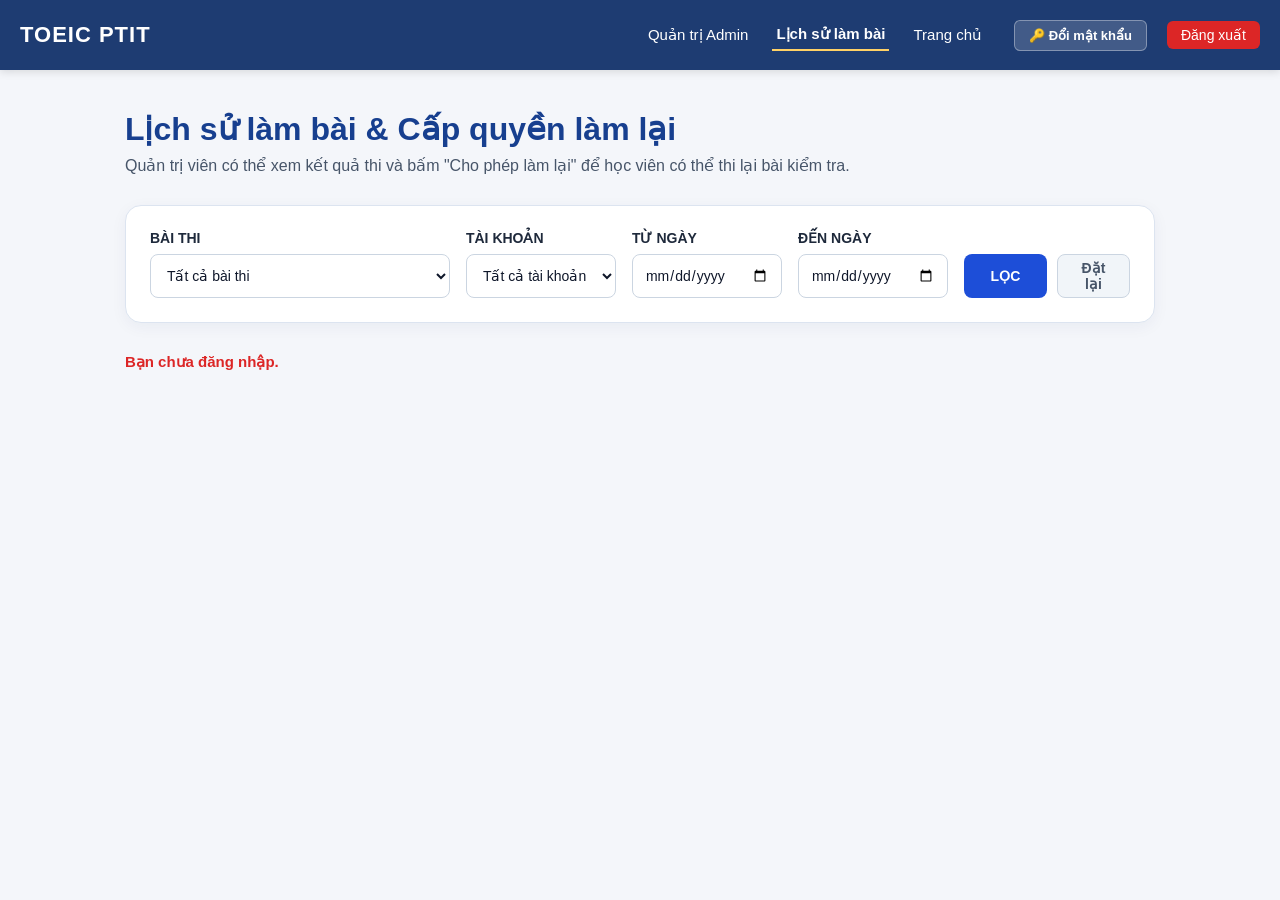
==== commit 7e4ee2a3: "Fix DOM script racing in profile.html" ====
--- a/src/main/resources/static/admin-results.html
+++ b/src/main/resources/static/admin-results.html
@@ -4,7 +4,7 @@
     <meta charset="UTF-8">
     <meta name="viewport" content="width=device-width, initial-scale=1.0">
     <title>Lịch sử làm bài - Admin</title>
-    <link rel="stylesheet" href="style.css?v=11">
+    <link rel="stylesheet" href="style.css?v=15">
 </head>
 <body class="result-page">
 <header class="main-header">
@@ -22,8 +22,8 @@
 
 <main class="result-container">
     <section class="result-heading">
-        <h1>Lịch sử làm bài</h1>
-        <p>Xem toàn bộ lịch sử làm bài của các tài khoản.</p>
+        <h1>Lịch sử làm bài & Cấp quyền làm lại</h1>
+        <p>Quản trị viên có thể xem kết quả thi và bấm "Cho phép làm lại" để học viên có thể thi lại bài kiểm tra.</p>
     </section>
 
     <section class="filter-box">
@@ -53,7 +53,7 @@
     <section id="resultList" class="result-grid"></section>
 </main>
 
-<script src="admin-results.js"></script>
-<script src="change-password.js?v=11"></script>
+<script src="admin-results.js?v=15"></script>
+<script src="change-password.js?v=15"></script>
 </body>
 </html>
--- a/src/main/resources/static/style.css
+++ b/src/main/resources/static/style.css
@@ -328,8 +328,7 @@
 }
 
 .feature-card:hover {
-    transform: translateY(-6px);
-}
+    transform: translateY(-6px);\n}
 
 .feature-icon {
     font-size: 45px;
@@ -673,56 +672,92 @@
 }
 
 .question-list {
-    display: grid;
-    gap: 18px;
+    display: flex;
+    flex-direction: column;
+    gap: 22px;
 }
 
 .question-card {
     min-width: 0;
-    padding: 24px;
+    padding: 26px 28px;
     border: 1px solid #dce4f0;
-    border-radius: 10px;
-    background: white;
-    box-shadow: 0 4px 14px rgba(26, 52, 94, 0.06);
-}
-
-.question-card legend {
-    max-width: 100%;
-    padding-right: 8px;
-    color: #202a3d;
+    border-radius: 16px;
+    background: #ffffff;
+    box-shadow: 0 4px 16px rgba(26, 52, 94, 0.05);
+}
+
+.question-title {
+    display: flex;
+    align-items: baseline;
+    gap: 10px;
+    margin-bottom: 22px;
+    line-height: 1.6;
+}
+
+.question-number {
+    font-weight: 800;
+    color: #173f8f;
     font-size: 17px;
-    font-weight: bold;
-    line-height: 1.5;
+    white-space: nowrap;
+}
+
+.question-text {
+    flex: 1;
+    font-weight: 600;
+    color: #1e293b;
+    font-size: 16px;
 }
 
 .answer-options {
     display: grid;
     grid-template-columns: repeat(2, minmax(0, 1fr));
+    gap: 14px;
+}
+
+.answer-option {
+    display: flex;
+    align-items: center;
     gap: 12px;
-    margin-top: 18px;
-}
-
-.answer-option {
-    display: flex;
-    align-items: center;
-    gap: 10px;
-    min-height: 48px;
-    padding: 12px 14px;
-    border: 1px solid #dce4f0;
-    border-radius: 6px;
-    color: #4f5d75;
+    min-height: 52px;
+    padding: 12px 18px;
+    border: 1.5px solid #dce4f0;
+    border-radius: 10px;
+    color: #334155;
+    background: #ffffff;
     cursor: pointer;
-    transition: 0.2s;
-}
-
-.answer-option:hover,
-.answer-option:has(input:checked) {\n    border-color: #2a62d4;
-    background: #edf3ff;
-    color: #173f8f;
+    transition: all 0.2s ease;
+}
+
+.answer-option:hover {
+    border-color: #2a62d4;
+    background: #f8faff;
+    transform: translateY(-1px);
+}
+
+.answer-option:has(input:checked) {
+    border-color: #1d4ed8;
+    background: #eff6ff;
+    color: #1e40af;
+    font-weight: 600;
+    box-shadow: 0 2px 8px rgba(29, 78, 216, 0.12);
 }
 
 .answer-option input {
     accent-color: #1e3c72;
+    cursor: pointer;
+    width: 18px;
+    height: 18px;
+    flex-shrink: 0;
+}
+
+.answer-option span {
+    font-size: 15px;
+    line-height: 1.4;
+}
+
+.answer-option span strong {
+    margin-right: 4px;
+    color: #1e3c72;
 }
 
 .exam-footer-actions {
@@ -1412,6 +1447,22 @@
     padding: 20px;
 }
 
+.profile-nav-link {
+    display: inline-flex;
+    align-items: center;
+    border: 1px solid rgba(255, 255, 255, 0.45);
+    border-radius: 8px;
+    padding: 8px 12px;
+    color: #fff;
+    font-size: 14px;
+    font-weight: 600;
+    text-decoration: none;
+}
+
+.profile-nav-link:hover {
+    background: rgba(255, 255, 255, 0.14);
+}
+
 
 /* =========================
    RESPONSIVE
@@ -1480,4 +1531,233 @@
     .admin-form-grid {
         grid-template-columns: 1fr;
     }
-}
+    .answer-options {
+        grid-template-columns: 1fr;
+    }
+}
+
+/* =========================================
+   USER PROFILE PAGE (MODERN UI)
+========================================= */
+
+.profile-container {
+    max-width: 1000px;
+    margin: 40px auto;
+    padding: 0 20px 60px;
+}
+
+.profile-header {
+    display: flex;
+    align-items: center;
+    gap: 20px;
+    margin-bottom: 30px;
+    background: #ffffff;
+    padding: 30px;
+    border-radius: 16px;
+    box-shadow: 0 4px 16px rgba(20, 48, 94, 0.05);
+    border: 1px solid #dce4f0;
+}
+
+.profile-avatar-placeholder {
+    width: 80px;
+    height: 80px;
+    border-radius: 50%;
+    background: linear-gradient(135deg, #1e3c72, #2a5298);
+    display: flex;
+    align-items: center;
+    justify-content: center;
+    color: #fff;
+    font-size: 36px;
+    font-weight: bold;
+    box-shadow: 0 4px 10px rgba(30, 60, 114, 0.2);
+}
+
+.profile-title-area h1 {
+    font-size: 28px;
+    font-weight: 800;
+    color: #1e3c72;
+    margin-bottom: 6px;
+}
+
+.profile-title-area p {
+    color: #64748b;
+    font-size: 15px;
+}
+
+.profile-grid {
+    display: grid;
+    grid-template-columns: 1fr 1fr;
+    gap: 24px;
+}
+
+.profile-card {
+    background: #ffffff;
+    border-radius: 16px;
+    box-shadow: 0 4px 16px rgba(20, 48, 94, 0.05);
+    border: 1px solid #dce4f0;
+    overflow: hidden;
+    transition: transform 0.2s, box-shadow 0.2s;
+}
+
+.profile-card:hover {
+    box-shadow: 0 8px 24px rgba(20, 48, 94, 0.1);
+}
+
+.account-card {
+    border-top: 5px solid #1e3c72;
+}
+
+.details-card {
+    border-top: 5px solid #10b981;
+}
+
+.card-header {
+    background: #f8fafc;
+    padding: 20px 24px;
+    border-bottom: 1px solid #dce4f0;
+}
+
+.card-header h2 {
+    font-size: 18px;
+    font-weight: 700;
+    color: #1e293b;
+    margin: 0;
+}
+
+.card-body {
+    padding: 24px;
+}
+
+.info-row {
+    display: flex;
+    gap: 20px;
+    margin-bottom: 24px;
+    padding-bottom: 24px;
+    border-bottom: 1px dashed #cbd5e1;
+}
+
+.info-group {
+    flex: 1;
+}
+
+.info-group label {
+    display: block;
+    font-size: 13px;
+    color: #64748b;
+    text-transform: uppercase;
+    letter-spacing: 0.5px;
+    margin-bottom: 8px;
+    font-weight: 600;
+}
+
+.role-badge-display {
+    display: inline-block;
+    background: #eff6ff;
+    color: #1d4ed8;
+    padding: 6px 14px;
+    border-radius: 8px;
+    font-weight: 700;
+    font-size: 14px;
+    border: 1px solid #bfdbfe;
+}
+
+.username-display {
+    font-size: 16px;
+    font-weight: 700;
+    color: #0f172a;
+    padding: 6px 0;
+}
+
+.modern-form .form-group-modern {
+    margin-bottom: 20px;
+}
+
+.modern-form label {
+    display: block;
+    margin-bottom: 8px;
+    font-weight: 600;
+    color: #334155;
+    font-size: 14px;
+}
+
+.modern-form input {
+    width: 100%;
+    padding: 12px 14px;
+    border: 1px solid #cbd5e1;
+    border-radius: 8px;
+    font-size: 15px;
+    transition: 0.2s;
+    background: #f8fafc !important;
+}
+
+.modern-form input:focus {
+    background: #ffffff !important;
+    border-color: #1e3c72;
+    box-shadow: 0 0 0 3px rgba(30, 60, 114, 0.15);
+    outline: none;
+}
+
+.btn-save {
+    width: 100%;
+    padding: 14px;
+    background: #1e3c72;
+    color: #ffffff;
+    border: none;
+    border-radius: 8px;
+    font-size: 15px;
+    font-weight: 700;
+    cursor: pointer;
+    transition: 0.2s;
+}
+
+.btn-save:hover {
+    background: #2a5298;
+    transform: translateY(-2px);
+    box-shadow: 0 4px 12px rgba(30, 60, 114, 0.2);
+}
+
+.details-card .btn-save {
+    background: #10b981;
+}
+
+.details-card .btn-save:hover {
+    background: #059669;
+    box-shadow: 0 4px 12px rgba(16, 185, 129, 0.2);
+}
+
+.form-message {
+    min-height: 20px;
+    margin-top: 12px;
+    font-size: 14px;
+    font-weight: 600;
+    color: #10b981;
+    text-align: center;
+}
+
+.form-message:empty {
+    display: none;
+}
+
+@media (max-width: 768px) {
+    .profile-grid {
+        grid-template-columns: 1fr;
+    }
+    .profile-header {
+        flex-direction: column;
+        text-align: center;
+    }
+}
+
+
+/* FOOTER FIX TO BOTTOM */
+body {
+    display: flex;
+    flex-direction: column;
+    min-height: 100vh;
+}
+main {
+    flex: 1;
+}
+footer {
+    margin-top: auto;
+}
